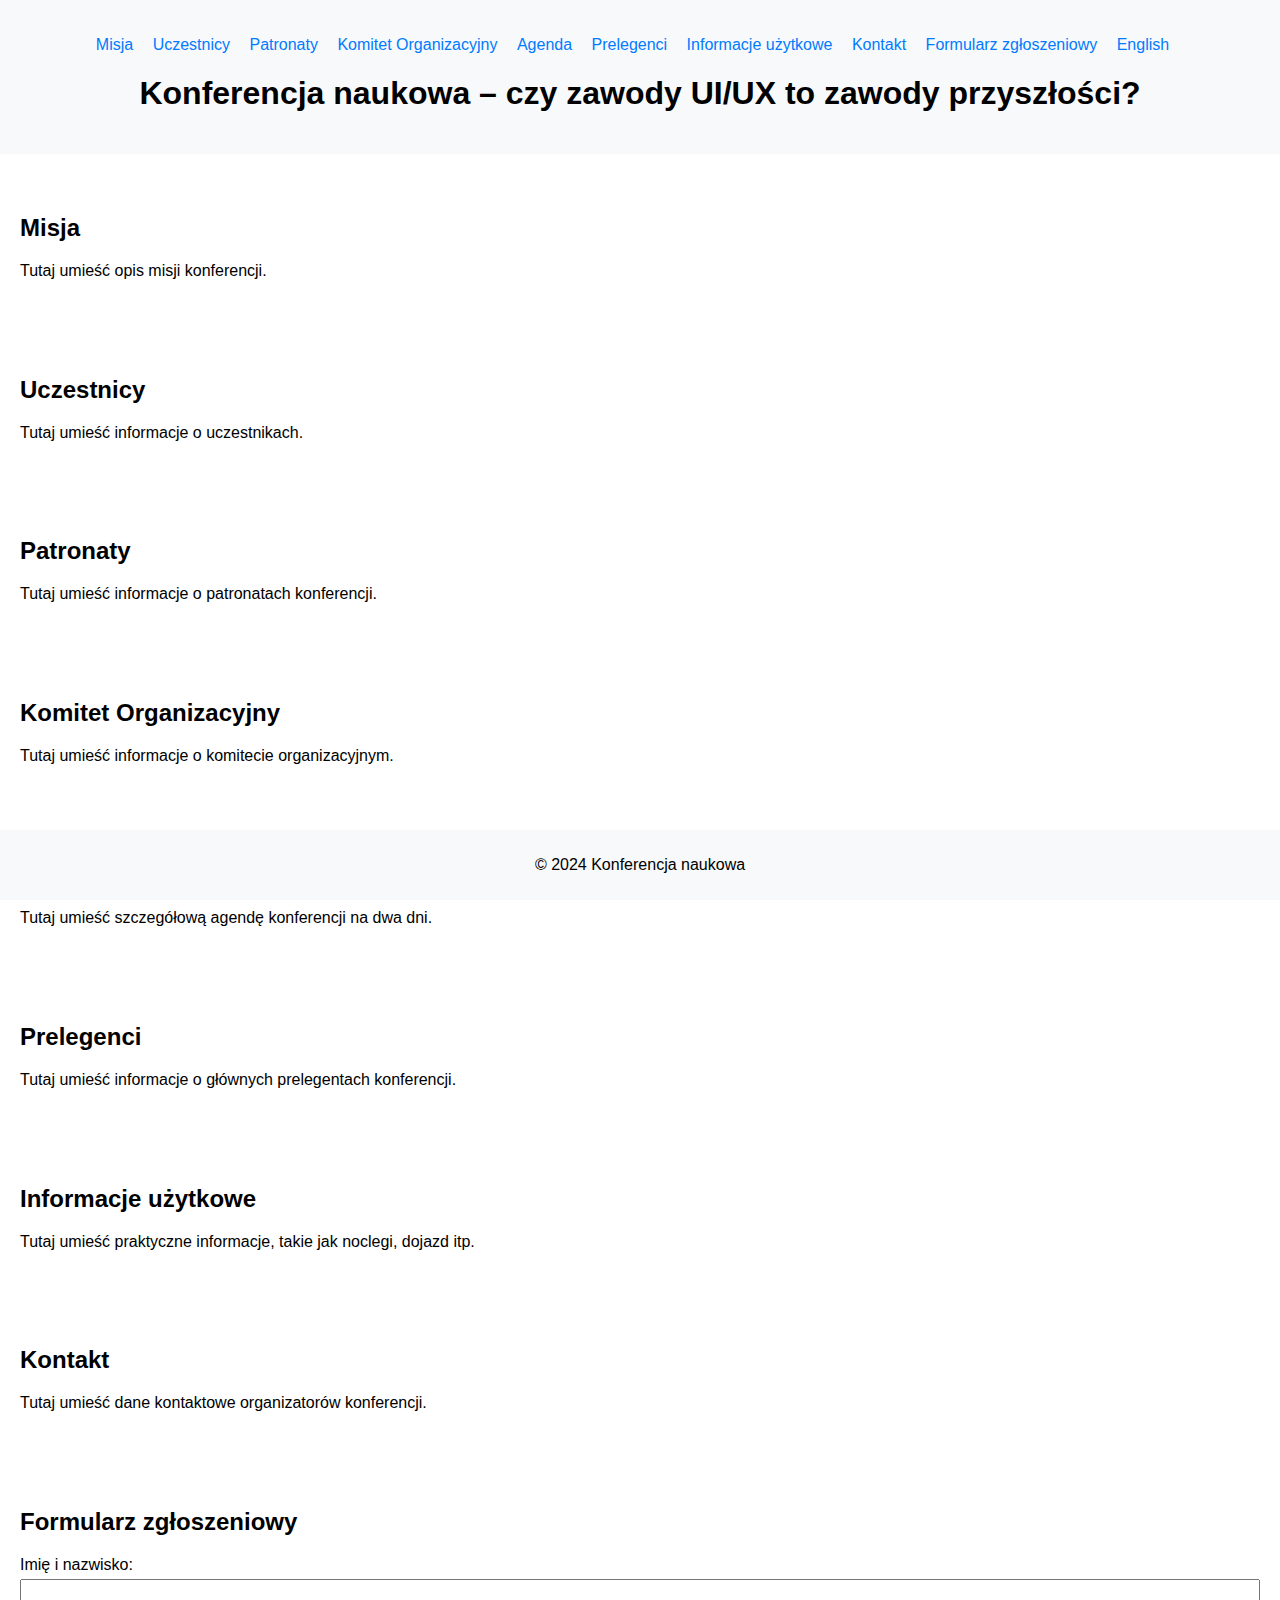
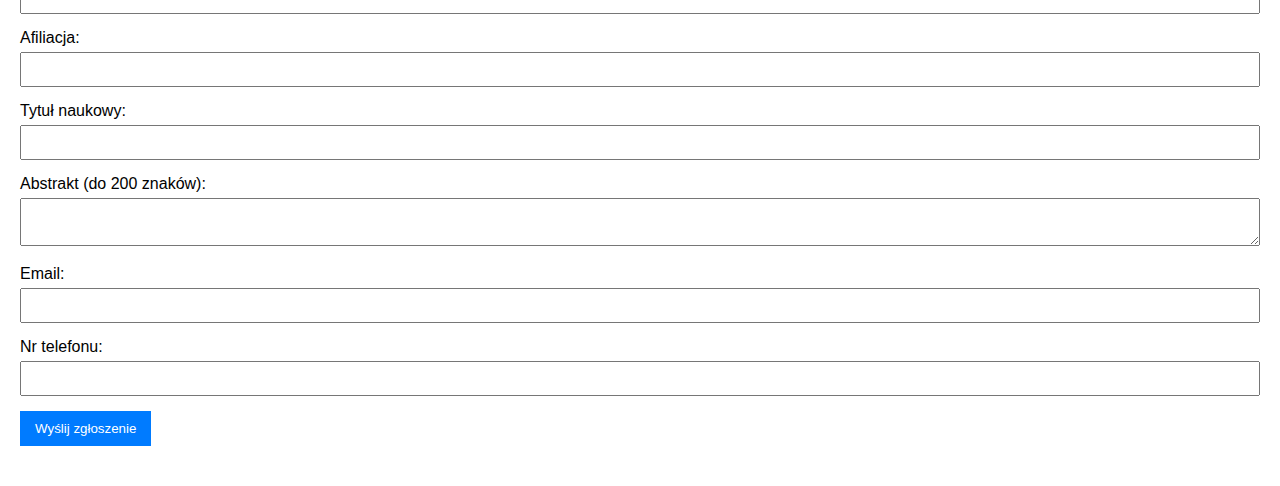
==== index.html @ 49d2432d "przełaczanie języków" ====
<!--Radosław Nawrot - Rad Naw Software Developer-->

<!DOCTYPE html>
<html lang="pl">
<head>
    <meta charset="UTF-8">
    <meta name="viewport" content="width=device-width, initial-scale=1.0">
    <title>Konferencja naukowa – czy zawody UI/UX to zawody przyszłości?</title>
    <link rel="stylesheet" href="style.css">
</head>
<body>
    <header>
        <nav>
            <ul>
                <li><a href="#mission">Misja</a></li>
                <li><a href="#participants">Uczestnicy</a></li>
                <li><a href="#patronage">Patronaty</a></li>
                <li><a href="#committee">Komitet Organizacyjny</a></li>
                <li><a href="#agenda">Agenda</a></li>
                <li><a href="#speakers">Prelegenci</a></li>
                <li><a href="#info">Informacje użytkowe</a></li>
                <li><a href="#contact">Kontakt</a></li>
                <li><a href="#registration">Formularz zgłoszeniowy</a></li>
                <li><a href="#" id="switch-to-english">English</a></li>
            </ul>
        </nav>
        <h1>Konferencja naukowa – czy zawody UI/UX to zawody przyszłości?</h1>
    </header>
    
    <section id="mission">
        <h2>Misja</h2>
        <p>Tutaj umieść opis misji konferencji.</p>
    </section>
    
    <section id="participants">
        <h2>Uczestnicy</h2>
        <p>Tutaj umieść informacje o uczestnikach.</p>
    </section>
    
    <section id="patronage">
        <h2>Patronaty</h2>
        <p>Tutaj umieść informacje o patronatach konferencji.</p>
    </section>
    
    <section id="committee">
        <h2>Komitet Organizacyjny</h2>
        <p>Tutaj umieść informacje o komitecie organizacyjnym.</p>
    </section>
    
    <section id="agenda">
        <h2>Agenda</h2>
        <p>Tutaj umieść szczegółową agendę konferencji na dwa dni.</p>
    </section>
    
    <section id="speakers">
        <h2>Prelegenci</h2>
        <p>Tutaj umieść informacje o głównych prelegentach konferencji.</p>
    </section>
    
    <section id="info">
        <h2>Informacje użytkowe</h2>
        <p>Tutaj umieść praktyczne informacje, takie jak noclegi, dojazd itp.</p>
    </section>
    
    <section id="contact">
        <h2>Kontakt</h2>
        <p>Tutaj umieść dane kontaktowe organizatorów konferencji.</p>
    </section>
    
    <section id="registration">
        <h2>Formularz zgłoszeniowy</h2>
        <form id="registration-form" action="https://radnaw.pl/zapisz_zgloszenie.php" method="POST">
            <input type="hidden" name="_captcha" value="false">
            <input type="hidden" name="_next" value="https://radnaw.pl/podziekowania.html">
            <div>
                <label for="name">Imię i nazwisko:</label>
                <input type="text" id="name" name="name" required>
            </div>
            <div>
                <label for="affiliation">Afiliacja:</label>
                <input type="text" id="affiliation" name="affiliation">
            </div>
            <div>
                <label for="academic-title">Tytuł naukowy:</label>
                <input type="text" id="academic-title" name="academic-title">
            </div>
            <div>
                <label for="abstract">Abstrakt (do 200 znaków):</label>
                <textarea id="abstract" name="abstract" maxlength="200"></textarea>
            </div>
            <div>
                <label for="email">Email:</label>
                <input type="email" id="email" name="email" required>
            </div>
            <div>
                <label for="phone">Nr telefonu:</label>
                <input type="tel" id="phone" name="phone" required>
            </div>
            <button type="submit">Wyślij zgłoszenie</button>
        </form>
    </section>
    
    <footer>
        <p>&copy; 2024 Konferencja naukowa</p>
    </footer>

    <script>
        // Skrypt do przełączania języków
        document.addEventListener('DOMContentLoaded', function() {
            const switchToEnglishLink = document.getElementById('switch-to-english');
            
            switchToEnglishLink.addEventListener('click', function(event) {
                event.preventDefault();
                // Zamień język na angielski
                document.documentElement.lang = 'en';
                window.location.href = 'index-en.html'; // Przeładuj stronę
            });
        });
    </script>
</body>
</html>
---- style.css ----
body {
    font-family: Arial, sans-serif;
    margin: 0;
    padding: 0;
}

header {
    background-color: #f8f9fa;
    padding: 20px;
    text-align: center;
}

nav ul {
    list-style-type: none;
    padding: 0;
}

nav ul li {
    display: inline;
    margin-right: 15px;
}

nav ul li a {
    text-decoration: none;
    color: #007bff;
}

section {
    padding: 20px;
    margin: 20px 0;
}

form div {
    margin-bottom: 15px;
}

label {
    display: block;
    margin-bottom: 5px;
}

input, textarea {
    width: 100%;
    padding: 8px;
    box-sizing: border-box;
}

button {
    padding: 10px 15px;
    background-color: #007bff;
    color: white;
    border: none;
    cursor: pointer;
}

button:hover {
    background-color: #0056b3;
}

footer {
    background-color: #f8f9fa;
    text-align: center;
    padding: 10px 0;
    position: fixed;
    width: 100%;
    bottom: 0;
}
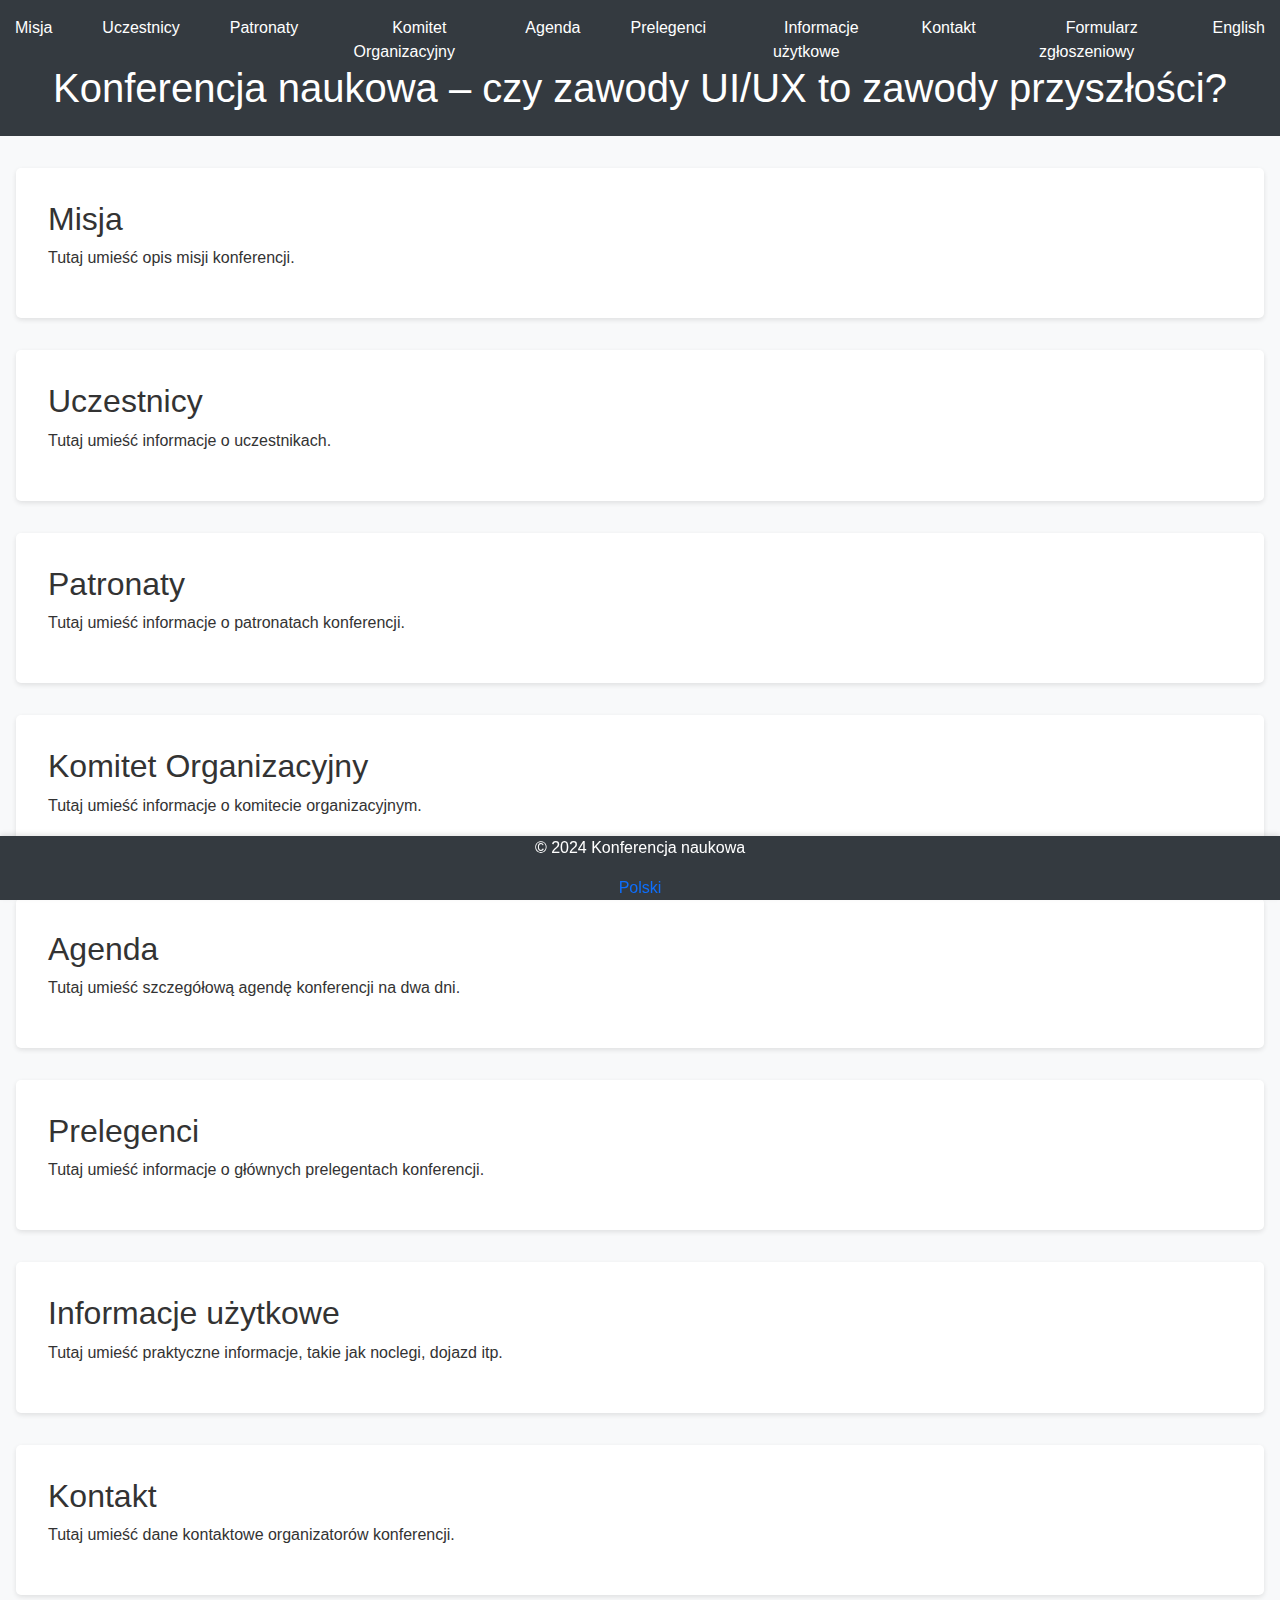
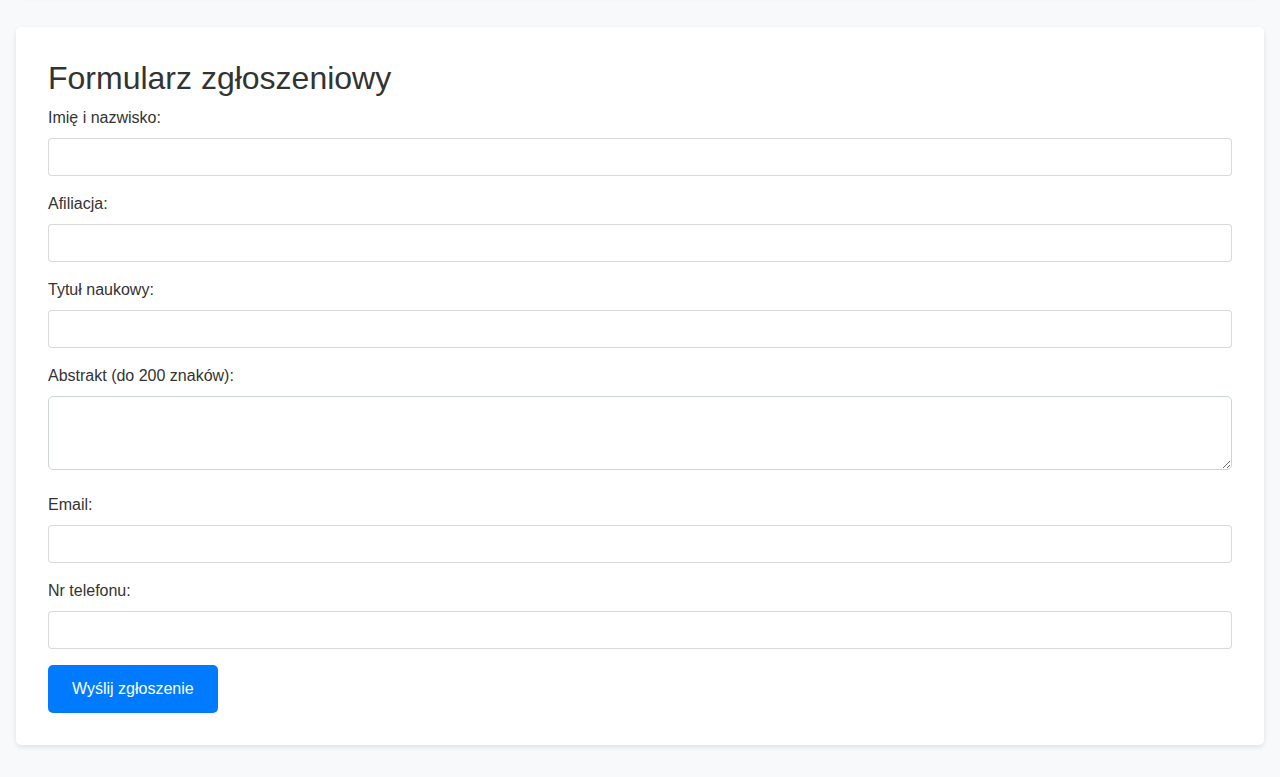
==== commit 7a90ac54: "podmiana template" ====
--- a/index.html
+++ b/index.html
@@ -6,7 +6,10 @@
     <meta charset="UTF-8">
     <meta name="viewport" content="width=device-width, initial-scale=1.0">
     <title>Konferencja naukowa – czy zawody UI/UX to zawody przyszłości?</title>
+    <link rel="stylesheet" href="helix-assets/css/bootstrap.min.css">
+    <link rel="stylesheet" href="helix-assets/css/template.css">
     <link rel="stylesheet" href="style.css">
+
 </head>
 <body>
     <header>
@@ -102,8 +105,13 @@
     
     <footer>
         <p>&copy; 2024 Konferencja naukowa</p>
+        <a href="index.html">Polski</a>
     </footer>
 
+        <!-- Ładowanie plików JavaScript -->
+    <script src="helix-assets/js/jquery.min.js"></script>
+    <script src="helix-assets/js/bootstrap.bundle.min.js"></script>
+    <script src="script.js"></script>
     <script>
         // Skrypt do przełączania języków
         document.addEventListener('DOMContentLoaded', function() {
@@ -117,5 +125,6 @@
             });
         });
     </script>
+    
 </body>
 </html>
--- a/helix-assets/css/template.css
+++ b/helix-assets/css/template.css
@@ -0,0 +1,2 @@
+@charset "UTF-8";
+:root{--header_height: $header_height}body{text-rendering:auto;-webkit-font-smoothing:antialiased;-moz-osx-font-smoothing:grayscale}body.helix-ultimate-preloader{overflow:hidden}body.helix-ultimate-preloader:before{content:" ";position:fixed;top:0;left:0;width:100%;height:100%;z-index:99998;background:rgba(255, 255, 255, 0.9)}body.helix-ultimate-preloader:after{content:"";font-family:"FontAwesome";font-size:36px;position:fixed;top:50%;left:50%;margin-top:-24px;margin-left:-24px;width:48px;height:48px;line-break:48px;text-align:center;color:#007bff;-webkit-animation:fa-spin 2s infinite linear;animation:fa-spin 2s infinite linear;z-index:99999}a{transition:color 400ms, background-color 400ms}a,a:hover,a:focus,a:active{text-decoration:none}label{font-weight:normal}legend{padding-bottom:10px}img{display:block;max-width:100%;height:auto}.row{--bs-gutter-x: 1.875rem}.container{padding-left:15px;padding-right:15px}.element-invisible{position:absolute;padding:0;margin:0;border:0;height:1px;width:1px;overflow:hidden}#sp-top-bar{padding:8px 0;font-size:0.875rem}#sp-top-bar .sp-module{display:inline-block;margin:0 0 0 1.25rem}ul.social-icons{list-style:none;padding:0;margin:0;display:inline-block}ul.social-icons>li{display:inline-block;line-height:1.5}ul.social-icons>li:not(:last-child){margin-right:20px}.flex-auto{flex:auto}#sp-menu.menu-with-social .sp-megamenu-wrapper{flex:auto;justify-content:space-between;display:flex;align-items:center}#sp-menu>.sp-column{height:100%}#sp-menu .social-wrap{position:relative;padding-left:60px}#sp-menu .social-wrap:after{content:"";margin-top:10px;margin-bottom:10px;position:absolute;width:2px;height:calc(var(--header_height) - 20px);left:30px;background-color:rgba(80, 80, 80, 0.2)}#sp-menu ul.social-icons>li:not(:last-child){margin-right:20px}#sp-menu ul.social-icons a{color:#9c9c9c}#sp-menu .social-wrap.no-border ul.social-icons{border-left:none;padding-left:0px}#sp-menu.menu-center .sp-megamenu-wrapper{justify-content:center}.menu-flex .sp-megamenu-wrapper{display:flex;justify-content:flex-end}#menu-right .sp-module:first-child{border-right:2px solid rgba(80, 80, 80, 0.2);padding-right:30px}.header-has-modules #offcanvas-toggler{margin-right:20px;margin-left:0}.sp-module-content .mod-languages ul.lang-inline{margin:0;padding:0}.sp-module-content .mod-languages ul.lang-inline li{border:none;display:inline-block;margin:0 5px 0 0}.sp-module-content .mod-languages ul.lang-inline li a{padding:0 !important}.sp-module-content .mod-languages ul.lang-inline li>a:before{display:none}.sp-module-content .mod-languages img{display:inline-block;border:none}.sp-module-content .latestnews>li>a>span{display:block;margin-top:5px;font-size:85%}div.mod-languages ul li.lang-active{background-color:#82828280 !important;padding:0px 5px 3px;border-radius:3px}.sp-contact-info{list-style:none;padding:0;margin:0px}.sp-contact-info li{display:inline-block;margin:0px 10px 0px 0px;font-size:90%;white-space:nowrap}.sp-contact-info li i{margin:0 3px}#sp-header{height:80px;width:100%;position:relative;z-index:99;box-shadow:0 0 4px 0 rgba(0, 0, 0, 0.1);animation:spFadeIn 0.5s}#sp-header #offcanvas-toggler.offcanvas,#sp-header #offcanvas-toggler.mega{display:none !important}#sp-header.full-header-left #offcanvas-toggler.offcanvas,#sp-header.full-header-center #offcanvas-toggler.offcanvas,#sp-header.header-with-modal-menu #offcanvas-toggler.offcanvas,#sp-header.lg-header #offcanvas-toggler.offcanvas,#sp-header.header-with-social #offcanvas-toggler.offcanvas{display:flex !important}#sp-header.full-header-left .menu-with-offcanvas #offcanvas-toggler,#sp-header.full-header-center .menu-with-offcanvas #offcanvas-toggler,#sp-header.header-with-modal-menu .menu-with-offcanvas #offcanvas-toggler,#sp-header.lg-header .menu-with-offcanvas #offcanvas-toggler,#sp-header.header-with-social .menu-with-offcanvas #offcanvas-toggler{display:none !important}#sp-header.full-header{padding-left:45px;padding-right:45px}#sp-header.lg-header{box-shadow:0 2px 3px rgba(0, 0, 0, 0.1)}#sp-header.lg-header .logo{height:auto}#sp-header.lg-header #offcanvas-toggler{margin-right:20px;margin-left:0px}#sp-header.lg-header #offcanvas-toggler.offcanvas-toggler-right.offcanvas{display:none !important}#sp-header.lg-header .sp-column{height:100%}#sp-header.lg-header #sp-logo #offcanvas-toggler{display:none}#sp-header.header-with-modal-menu{color:#252525}#sp-header.header-with-modal-menu a{color:rgba(37, 37, 37, 0.6)}#sp-header.header-with-modal-menu a:hover,#sp-header.header-with-modal-menu a:focus{color:#00aeef}#sp-header.header-with-modal-menu .sp-contact-info>li{margin-right:15px;opacity:0.7;transition:0.3s}#sp-header.header-with-modal-menu .sp-contact-info>li:hover,#sp-header.header-with-modal-menu .sp-contact-info>li:focus{opacity:1}#sp-header.header-with-modal-menu .sp-contact-info>li>span{margin-right:5px}#sp-header.header-with-modal-menu #offcanvas-toggler{display:none !important}#sp-header.header-with-modal-menu.center-layout .modules-wrapper{height:auto;border:none;padding:0px;max-width:730px;margin:0 auto}#sp-header.header-with-modal-menu.center-layout #modal-menu .modal-menu-inner>.container{align-items:flex-start;padding:170px 0 0}#sp-header.header-with-modal-menu.center-layout #modal-menu .search{margin-bottom:80px}#sp-header.header-with-modal-menu.center-layout #modal-menu .search form:after{font-size:16px}#sp-header.header-with-modal-menu.center-layout #modal-menu .search form:hover:after{display:none}#sp-header.header-with-modal-menu.center-layout #modal-menu .search form input{background:transparent;border-bottom:2px solid rgba(32, 31, 31, 0.1);font-size:26px;padding:7px;border-radius:0px}#sp-header.header-with-modal-menu.center-layout #modal-menu .search form input::placeholder{color:rgba(32, 31, 31, 0.4)}#sp-header.header-with-modal-menu.center-layout #modal-menu .search form input:focus,#sp-header.header-with-modal-menu.center-layout #modal-menu .search form input:active,#sp-header.header-with-modal-menu.center-layout #modal-menu .search form input:active:focus{box-shadow:none;border-bottom:2px solid rgba(32, 31, 31, 0.7)}#sp-header.header-with-modal-menu.center-layout .sp-megamenu-wrapper{justify-content:center}#sp-header.header-with-modal-menu.center-layout .sp-megamenu-wrapper ul.sp-megamenu-parent{flex-direction:row}#sp-header.header-with-modal-menu.center-layout .sp-megamenu-wrapper .sp-megamenu-parent>li>a,#sp-header.header-with-modal-menu.center-layout .sp-megamenu-wrapper .sp-megamenu-parent>li>span{padding:0}#sp-header.header-with-modal-menu.center-layout .sp-megamenu-wrapper .sp-megamenu-parent>li>a:after,#sp-header.header-with-modal-menu.center-layout .sp-megamenu-wrapper .sp-megamenu-parent>li>span:after{top:100%;width:2px;height:20px;left:50%;transform:translateX(-50%);margin:10px 0 0 0}#sp-header.header-with-modal-menu.center-layout .sp-megamenu-wrapper .sp-megamenu-parent>li.sp-has-child:hover>a:after,#sp-header.header-with-modal-menu.center-layout .sp-megamenu-wrapper .sp-megamenu-parent>li.sp-has-child:hover>span:after{height:30px}#sp-header.header-with-modal-menu.center-layout .sp-megamenu-wrapper .sp-megamenu-parent>li.sp-has-child>.sp-dropdown{animation:spFadeIn 0.5s}#sp-header.header-with-modal-menu.center-layout .sp-megamenu-wrapper .sp-megamenu-parent>li:not(:last-child)>a,#sp-header.header-with-modal-menu.center-layout .sp-megamenu-wrapper .sp-megamenu-parent>li:not(:last-child)>span{margin-right:70px}#sp-header.header-with-modal-menu.center-layout .sp-megamenu-wrapper .sp-megamenu-parent>li>.sp-dropdown.sp-dropdown-main{top:100%;padding-top:50px;padding-left:0;left:auto !important;right:0px;transition:0.35s}#sp-header.header-with-modal-menu.center-layout .sp-megamenu-wrapper .sp-megamenu-parent>li>.sp-dropdown.sp-dropdown-main li.sp-menu-item>a,#sp-header.header-with-modal-menu.center-layout .sp-megamenu-wrapper .sp-megamenu-parent>li>.sp-dropdown.sp-dropdown-main li.sp-menu-item>span{padding:6px 0}#sp-header.header-with-modal-menu.classic-layout .modal-menu-inner>div{flex-direction:column;align-items:flex-start;padding:40px 0}#sp-header.header-with-modal-menu.classic-layout .modal-menu-inner>div .sp-megamenu-wrapper{height:100%;align-items:center}#sp-header.header-with-modal-menu.classic-layout .modal-menu-inner>div .social-icons{margin-top:auto;margin-bottom:0px;width:100%;border-top:2px solid rgba(32, 31, 31, 0.1);padding-top:20px;font-size:12px}#sp-header .logo{height:80px;display:inline-flex;margin:0;align-items:center}#sp-header .logo a{font-size:24px;line-height:1;margin:0;padding:0}#sp-header .logo p{margin:5px 0 0}#sp-header.header-sticky{position:fixed;z-index:9999;top:0;left:0;width:100%;animation:spFadeInDown 0.5s}#sp-header .sp-module{margin-left:20px}#sp-header nav.sp-megamenu-wrapper #offcanvas-toggler{display:none}#sp-header-topbar{position:relative;z-index:111}#sp-header-topbar .sp-profile-wrapper .sp-sign-in .user-text{display:none !important}#sp-header-topbar #sp-logo #offcanvas-toggler{display:none !important}#sp-header-topbar .container-inner{border-bottom:1px solid #e5e5e5}#sp-header-topbar .container-inner>.row{min-height:80px}#sp-header-topbar a{color:#909196}#sp-header-topbar a:hover{color:#00aeef}#sp-header-topbar .sp-contact-info{color:#909196}.header-modules{margin-left:20px}.header-modules .sp-module{margin-left:20px}.header-modules .search{position:relative}.header-modules .search form:after{content:"";font-family:"Font Awesome 6 Free";font-weight:900;position:absolute;top:0;font-size:12px;line-height:32px;right:10px}.header-modules .search form input{background:#efeff0;border:none;height:32px;font-size:15px;border-radius:3px;padding:5px 10px}.burger-icon{width:25px;cursor:pointer}.burger-icon>span{display:block;height:2px;background-color:#000000;margin:5px 0;transition:background-color 0.3s ease-in, opacity 0.3s ease-in, transform 0.3s ease-in}.offcanvas-active .burger-icon>span,#modal-menu-toggler.active .burger-icon>span{background-color:#000000}.offcanvas-active .burger-icon>span:nth-child(1),#modal-menu-toggler.active .burger-icon>span:nth-child(1){transform:translate(0, 8px) rotate(-45deg)}.offcanvas-active .burger-icon>span:nth-child(2),#modal-menu-toggler.active .burger-icon>span:nth-child(2){opacity:0}.offcanvas-active .burger-icon>span:nth-child(3),#modal-menu-toggler.active .burger-icon>span:nth-child(3){transform:translate(0, -5px) rotate(45deg)}.offcanvas-active .close-offcanvas .burger-icon>span{transition-delay:0.2s}body.modal-menu-active{overflow-y:hidden}#modal-menu{background:#f9f9f9;position:fixed !important;top:80px;left:0;right:0;transition:0.5s;bottom:120%;overflow:hidden;display:flex;z-index:10}#modal-menu.has-bg{background-image:url(../images/menu-bg.jpg);background-repeat:no-repeat;background-size:cover;background-position:center center}#modal-menu.active{bottom:0}#modal-menu .sp-megamenu-parent>li>a,#modal-menu .sp-megamenu-parent>li>span{display:block}#modal-menu .sp-megamenu-parent>li>a:after,#modal-menu .sp-megamenu-parent>li>span:after{transition:0.3s}#modal-menu .sp-megamenu-parent>li:hover>a,#modal-menu .sp-megamenu-parent>li:hover>span,#modal-menu .sp-megamenu-parent>li.active>a,#modal-menu .sp-megamenu-parent>li.active>span{color:#00aeef}#modal-menu .sp-megamenu-parent>li:hover>a:after,#modal-menu .sp-megamenu-parent>li:hover>span:after,#modal-menu .sp-megamenu-parent>li.active>a:after,#modal-menu .sp-megamenu-parent>li.active>span:after{opacity:1}#modal-menu .sp-megamenu-parent>li>a .nav-counter,#modal-menu .sp-megamenu-parent>li>span .nav-counter{font-size:16px}#modal-menu .sp-megamenu-parent>li:hover>a:before,#modal-menu .sp-megamenu-parent>li.active>a:before{width:0;opacity:0}#modal-menu .modal-menu-inner{position:relative !important;width:100%}#modal-menu .modal-menu-inner #menu-dismiss{position:absolute;top:60px;left:60px;cursor:pointer}#modal-menu .modal-menu-inner #menu-dismiss svg{font-size:55px}#modal-menu .modal-menu-inner>.container{display:flex;padding:70px 0;align-items:center;height:100%}#modal-menu .modal-menu-inner>.container>.row{width:100%}#modal-menu ul.sp-megamenu-parent{display:flex !important;flex-direction:column}#modal-menu ul.sp-megamenu-parent>li{position:relative}#modal-menu ul.sp-megamenu-parent>li:not(:last-child){margin-bottom:30px}#modal-menu ul.sp-megamenu-parent>li>a,#modal-menu ul.sp-megamenu-parent>li>span{font-size:26px;font-weight:600;line-height:1.4;text-transform:initial}#modal-menu ul.sp-megamenu-parent li.sp-has-child>a,#modal-menu ul.sp-megamenu-parent li.sp-has-child>span{position:relative}#modal-menu ul.sp-megamenu-parent li.sp-has-child>a:after,#modal-menu ul.sp-megamenu-parent li.sp-has-child>span:after{content:"";font-family:"Font Awesome 6 Free";float:right;position:absolute;top:2px}#modal-menu ul.sp-megamenu-parent li.sp-has-child:hover>a:after,#modal-menu ul.sp-megamenu-parent li.sp-has-child:hover>span:after{transform:translateX(5px)}#modal-menu ul.sp-megamenu-parent li.sp-has-child:hover>.sp-dropdown{animation:spFadeInDown 0.5s}#modal-menu ul.sp-megamenu-parent .sp-dropdown{left:100% !important;transition:0.3s;padding-left:20px}#modal-menu ul.sp-megamenu-parent .sp-dropdown.sp-dropdown-main{top:0px}#modal-menu ul.sp-megamenu-parent .sp-dropdown.sp-dropdown-mega{top:auto;bottom:0px}#modal-menu ul.sp-megamenu-parent .sp-dropdown .sp-dropdown-inner{box-shadow:none;border-radius:0px;position:relative;overflow:visible !important;max-height:initial;background-color:#fff;padding:20px}#modal-menu ul.sp-megamenu-parent .sp-dropdown .sp-dropdown-inner ul>li>a{font-weight:500 !important;font-size:15px !important}#modal-menu .modules-wrapper{display:flex;flex-direction:column;height:100%;justify-content:center;max-width:330px;border-left:2px solid rgba(32, 31, 31, 0.1);padding:30px;color:#252525}#modal-menu .modules-wrapper a{color:#252525}#modal-menu .modules-wrapper a:hover,#modal-menu .modules-wrapper a:focus{color:#00aeef}#modal-menu .modules-wrapper .sp-module{margin-left:0;margin-bottom:15px}#modal-menu .modules-wrapper .search form{margin-bottom:30px}#modal-menu .modules-wrapper .search form input{height:40px}#modal-menu .modules-wrapper .sp-contact-info{margin-bottom:10px;display:flex;flex-direction:column}#modal-menu .modules-wrapper .sp-contact-info>li{margin-bottom:35px}#modal-menu .modules-wrapper .sp-contact-info>li>span{font-size:12px;margin-bottom:10px}#modal-menu .modules-wrapper .sp-contact-info>li>a{opacity:0.7}#modal-menu .modules-wrapper .sp-contact-info>li>a:hover,#modal-menu .modules-wrapper .sp-contact-info>li>a:focus{opacity:1}#modal-menu .modules-wrapper .social-icons{font-size:14px}#modal-menu .modules-wrapper .social-icons a{opacity:0.7}#modal-menu .modules-wrapper .social-icons a:hover,#modal-menu .modules-wrapper .social-icons a:focus{opacity:1}#sp-logo.has-border{position:relative;padding-right:45px}#sp-logo.has-border:after{content:"";margin-top:10px;margin-bottom:10px;position:absolute;width:2px;height:calc(var(--header_height) - 20px);right:15px;background-color:rgba(80, 80, 80, 0.2)}#sp-logo.has-border .sp-column{display:inline-flex;align-items:center}.sp-profile-wrapper{position:relative;font-size:14px}.sp-profile-wrapper .arrow-icon{font-size:11px}.sp-profile-wrapper .sp-profile-dropdown{background:#fff;border:1px solid #e4e4e4;border-radius:3px;padding:10px 5px !important;list-style:none !important;font-size:14px;position:absolute;min-width:100px;right:0;top:100%;display:none !important}.sp-profile-wrapper .sp-profile-dropdown li a{display:block;width:100%;padding:0 15px}.sp-profile-wrapper .sp-profile-dropdown>li:not(:last-child){border-bottom:1px solid #e4e4e4;padding-bottom:5px;margin-bottom:5px;line-height:1.3}.sp-profile-wrapper:hover .sp-profile-dropdown{display:block !important;animation:spFadeInDown 0.5s}#sp-title{min-height:0}.sp-page-title{padding:30px 0;background-repeat:no-repeat;background-position:50% 50%;background-size:cover;background-attachment:fixed}.sp-page-title .sp-page-title-heading,.sp-page-title .sp-page-title-sub-heading{margin:0;padding:0;color:#fff}.sp-page-title .sp-page-title-heading{font-size:24px;line-height:1}.sp-page-title .sp-page-title-sub-heading{font-size:14px;font-weight:normal;line-height:1;margin-top:10px}.sp-page-title .breadcrumb{background:none;padding:0;margin:10px 0 0 0}.sp-page-title .breadcrumb>.active{color:rgba(255, 255, 255, 0.8)}.sp-page-title .breadcrumb>span,.sp-page-title .breadcrumb>li,.sp-page-title .breadcrumb>li+li:before,.sp-page-title .breadcrumb>li>a{color:#fff}.breadcrumb{padding:0.75rem 1rem;background-color:#e9ecef;border-radius:0.25rem}.body-innerwrapper{overflow-x:hidden}.layout-boxed .body-innerwrapper{max-width:1240px;margin:0 auto;box-shadow:0 0 5px rgba(0, 0, 0, 0.2)}#sp-main-body{padding:100px 0}body.view-article.remove-container .body-innerwrapper>#sp-main-body>.container,body.view-article.remove-container .body-innerwrapper>.sp-main-body>.container{max-width:100%;padding:0}.com-sppagebuilder #sp-main-body{padding:0}#sp-left .sp-module,#sp-right .sp-module{margin-top:50px;border:1px solid #f3f3f3;padding:30px;border-radius:3px}#sp-left .sp-module:first-child,#sp-right .sp-module:first-child{margin-top:0}#sp-left .sp-module .sp-module-title,#sp-right .sp-module .sp-module-title{margin:0 0 30px;padding-bottom:20px;font-size:22px;font-weight:700;border-bottom:1px solid #f3f3f3}#sp-left .sp-module ul,#sp-right .sp-module ul{list-style:none;padding:0;margin:0}#sp-left .sp-module ul>li,#sp-right .sp-module ul>li{display:block;border-bottom:1px solid #f3f3f3}#sp-left .sp-module ul>li>a,#sp-right .sp-module ul>li>a{display:block;padding:5px 0;line-height:36px;padding:2px 0}#sp-left .sp-module ul>li:last-child,#sp-right .sp-module ul>li:last-child{border-bottom:none}#sp-left .sp-module .categories-module ul,#sp-right .sp-module .categories-module ul{margin:0 10px}#sp-left .sp-module .latestnews>div,#sp-right .sp-module .latestnews>div{padding-bottom:5px;margin-bottom:5px;border-bottom:1px solid #e8e8e8}#sp-left .sp-module .latestnews>div:last-child,#sp-right .sp-module .latestnews>div:last-child{padding-bottom:0;margin-bottom:0;border-bottom:0}#sp-left .sp-module .latestnews>div>a,#sp-right .sp-module .latestnews>div>a{display:block;font-weight:400}#sp-left .sp-module .tagscloud,#sp-right .sp-module .tagscloud{margin:-2px 0}#sp-left .sp-module .tagscloud .tag-name,#sp-right .sp-module .tagscloud .tag-name{display:inline-block;padding:5px 10px;background:#808080;color:#fff;border-radius:4px;margin:2px 0}#sp-left .sp-module .tagscloud .tag-name span,#sp-right .sp-module .tagscloud .tag-name span{display:inline-block;min-width:10px;padding:3px 7px;font-size:12px;font-weight:700;line-height:1;text-align:center;white-space:nowrap;vertical-align:baseline;background-color:rgba(0, 0, 0, 0.2);border-radius:10px}.login img{display:inline-block;margin:20px 0}.login .checkbox input[type="checkbox"]{margin-top:6px}.login .password-group button.input-password-toggle{background-color:#eaecef;border-color:#ced4da;color:#212529}.form-links ul{list-style:none;padding:0;margin:0}.hide-label{border:0;clip:rect(1px 1px 1px 1px);clip:rect(1px, 1px, 1px, 1px);height:1px;margin:-1px;overflow:hidden;padding:0;position:absolute;width:1px}.search .btn-toolbar{margin-bottom:20px}.search .btn-toolbar span.icon-search{margin:0}.search .btn-toolbar button{color:#fff}.search .phrases .phrases-box .controls label{display:inline-block;margin:0 20px 20px}.search .phrases .ordering-box{margin-bottom:15px}.search .only label{display:inline-block;margin:0 20px 20px}.search .search-results dt.result-title{margin-top:40px}.search .search-results dt,.search .search-results dd{margin:5px 0}.filter-search .chzn-container-single .chzn-single{height:34px;line-height:34px}.form-search .finder label{display:block}.form-search .finder .input-medium{width:60%;border-radius:4px}.finder .word input{display:inline-block}.finder .search-results.list-striped li{padding:20px 0}.article-list .article{position:relative;margin-bottom:30px;padding:20px;border:1px solid #f5f5f5;border-radius:3px}.article-list .article .article-intro-image,.article-list .article .article-featured-video,.article-list .article .article-featured-audio,.article-list .article .article-feature-gallery{margin:-20px -20px 20px -20px;border-radius:3px 3px 0 0;border-bottom:1px solid #f5f5f5;overflow:hidden}.article-list .article .article-intro-image img,.article-list .article .article-featured-video img,.article-list .article .article-featured-audio img,.article-list .article .article-feature-gallery img{border-radius:3px 3px 0 0}.article-list .article .featured-article-badge{position:absolute;top:5px;left:5px;cursor:default}.article-list .article .article-full-image{margin:-20px -20px 20px -20px;border-radius:3px 3px 0 0;border-bottom:1px solid #f5f5f5;overflow:hidden}.article-list .article .article-header h1,.article-list .article .article-header h2{font-size:1.375rem;margin:0 0 1.25rem 0}.article-list .article .article-header h1 a,.article-list .article .article-header h2 a{color:#252525}.article-list .article .article-header h1 a:hover,.article-list .article .article-header h1 a:active,.article-list .article .article-header h1 a:focus,.article-list .article .article-header h2 a:hover,.article-list .article .article-header h2 a:active,.article-list .article .article-header h2 a:focus{color:#044CD0}.article-list .article .readmore{font-size:0.875rem}.article-list .article .readmore a{color:#252525;font-weight:500}.article-list .article .readmore a:hover,.article-list .article .readmore a:active,.article-list .article .readmore a:focus{color:#044CD0}.article-list .article figcaption.caption{text-align:center;font-size:14px;color:#252525;margin:5px 0px;opacity:0.7}.article-list.grid{--gap: 1em;margin:0 auto;display:flow;columns:var(--columns);gap:var(--gap);margin-bottom:20px}.article-list.grid .article .article-intro-image{overflow:hidden;position:relative;height:40vh}.article-list.grid .article a img{position:absolute;top:50%;left:50%;transform:translate(-50%, -50%);max-width:none;max-height:none;width:auto;height:100%}.article-list.grid .article:nth-child(1n) .article-intro-image{height:60vh}.article-list.grid .article:nth-child(2n) .article-intro-image{height:30vh}.article-list.grid .article:nth-child(3n) .article-intro-image{height:50vh}.article-list.grid .article:nth-child(4n) .article-intro-image{height:45vh}.article-list.grid .article:nth-child(5n) .article-intro-image{height:55vh}.article-list.grid>*{break-inside:avoid;margin-bottom:var(--gap)}@supports (grid-template-rows: masonry){.article-list.grid{display:grid;grid-template-columns:repeat(var(--columns), 1fr);grid-template-rows:masonry;grid-auto-flow:dense}.article-list.grid>*{margin-bottom:0em}}.related-article-large .article-image{width:350px;min-width:350px}.related-article-large .article-information{border-left:1px solid #f1f1f1;padding-left:20px;margin-left:20px}.related-article-large .article-information>span{font-size:0.813rem}.related-article-large .article-information>span+span::before{display:inline-block;padding-right:0.5rem;padding-left:0.5rem;content:"/"}.related-article-large .article-information>span a{color:#252525}.related-article-large .article-information>span a:hover{color:#044CD0}.related-article-large .article-information .intro-text{margin-top:20px}.article-info{display:-webkit-box;display:-ms-flexbox;display:flex;-ms-flex-wrap:wrap;flex-wrap:wrap;margin-bottom:1rem}.article-info>span{font-size:0.813rem}.article-info>span+span::before{display:inline-block;padding-right:0.5rem;padding-left:0.5rem;content:"/"}.article-info>span a{color:#252525}.article-info>span a:hover{color:#044CD0}.article-details{position:relative}.article-details .article-header{position:relative}.article-details .article-header h1,.article-details .article-header h2{font-size:2.25rem}.article-details .featured-article-badge{position:absolute;top:5px;left:5px;cursor:default}.article-details .article-info{margin-bottom:1rem}.article-details .article-full-image{margin-bottom:2rem}.article-details .article-full-image img{display:inline-block;border-radius:4px}.article-details .article-featured-video,.article-details .article-featured-audio,.article-details .article-feature-gallery{margin-bottom:2rem}.article-details .article-ratings-social-share{padding:1rem 0;border-top:1px solid #f5f5f5;border-bottom:1px solid #f5f5f5;margin-bottom:1rem}.article-details .article-author-information{padding-top:2rem;margin-top:2rem;border-top:1px solid #f5f5f5}.article-details .article-can-edit{position:relative;margin-bottom:10px}.article-details .article-can-edit a{display:inline-block;background:#2a61c9;color:#fff;padding:5px 12px;border-radius:3px;font-size:14px}.article-details figcaption.caption{font-size:14px;color:#252525;margin:5px 0px;opacity:0.7}.related-article-list-container{margin-top:15px}.related-article-list-container .related-article-title{font-size:22px;padding-bottom:15px;border-bottom:1px solid #f3f3f3}.related-article-list-container ul.related-article-list{list-style:none;padding:0}.related-article-list-container ul.related-article-list li{margin-bottom:10px}.related-article-list-container ul.related-article-list li .article-header h2{font-size:1.2rem}.related-article-list-container ul.related-article-list li .article-header h2 a{color:#252525}.related-article-list-container ul.related-article-list li .article-header h2 a:hover{color:#044cd0}.related-article-list-container ul.related-article-list li .published{font-size:14px}.tags{list-style:none;padding:0;margin:-0.3125rem;display:flex;flex-wrap:wrap}.tags>li{display:inline-block;margin:0.3125rem}.tags>li a{display:block;font-size:0.875rem;padding:0.5rem 1rem;border-radius:6.25rem}.tags>li a:hover{color:#fff}.pager{list-style:none;padding:2rem 0 0 0;margin:2rem 0 0 0;border-top:1px solid #f5f5f5}.pager::after{display:block;clear:both;content:""}.pager>li{display:inline-block}.pager>li.previous{float:left}.pager>li.next{float:right}.pager>li a{display:inline-block;font-size:0.785rem;padding:1rem 2.5rem;border-radius:100px}#article-comments{padding-top:2rem;margin-top:2rem;border-top:1px solid #f5f5f5}.article-ratings{display:flex;align-items:center}.article-ratings .rating-symbol{unicode-bidi:bidi-override;direction:rtl;font-size:1rem;display:inline-block;margin-left:5px}.article-ratings .rating-symbol span.rating-star{font-family:"Font Awesome 6 Free";font-weight:normal;font-style:normal;display:inline-block}.article-ratings .rating-symbol span.rating-star.active:before{content:"";font-weight:900;color:#f6bc00}.article-ratings .rating-symbol span.rating-star:before{content:"";padding-right:5px}.article-ratings .rating-symbol span.rating-star:hover:before,.article-ratings .rating-symbol span.rating-star:hover~span.rating-star:before{content:"";color:#e7b000;font-weight:900;cursor:pointer}.article-ratings .ratings-count{font-size:0.785rem;color:#4c4b4b}.article-ratings .fa-spinner{margin-right:5px}.pagination-wrapper{align-items:center}.pagination-wrapper .pagination{margin-bottom:0}.pagenavigation{padding:2rem 0}.pagenavigation .pagination{display:block}.pagenavigation .pagination a{padding:5px 15px}.pagenavigation .pagination .next{float:right}.pagenavigation .pagination .previous{float:left}.pagenavigation .pagination:before,.pagenavigation .pagination:after{clear:both;display:table;content:"";line-height:0;box-sizing:border-box}.article-social-share{float:right}.article-social-share .social-share-icon ul{padding:0;list-style:none;margin:0}.article-social-share .social-share-icon ul li{display:inline-block}.article-social-share .social-share-icon ul li:not(:last-child){margin-right:10px}.article-social-share .social-share-icon ul li a{border:1px solid #ededed;font-size:1rem;border-radius:50%;height:34px;line-height:34px;text-align:center;width:34px;display:inline-block}.article-social-share .social-share-icon ul li a:hover,.article-social-share .social-share-icon ul li a:focus{color:#fff}.newsfeed-category .category{list-style:none;padding:0;margin:0}.newsfeed-category .category li{padding:5px 0}.newsfeed-category #filter-search{margin:10px 0}.category-module,.categories-module,.archive-module,.latestnews,.newsflash-horiz,.mostread,.form-links,.list-striped{list-style:none;padding:0;margin:0}.category-module li,.categories-module li,.archive-module li,.latestnews li,.newsflash-horiz li,.mostread li,.form-links li,.list-striped li{padding:2px 0}.category-module li h4,.categories-module li h4,.archive-module li h4,.latestnews li h4,.newsflash-horiz li h4,.mostread li h4,.form-links li h4,.list-striped li h4{margin:5px 0}.article-footer-top{display:table;clear:both;width:100%}.article-footer-top .post_rating{float:left}.contentpane:not(.com-sppagebuilder){padding:20px}#sp-bottom{padding:60px 0 30px;font-size:14px;line-height:1.6}#sp-bottom .sp-module{margin-bottom:30px}#sp-bottom .sp-module .sp-module-title{font-weight:700;font-size:18px;margin:0 0 30px;color:#fff}#sp-bottom .sp-module ul{list-style:none;padding:0;margin:0}#sp-bottom .sp-module ul>li{display:block;margin-bottom:15px}#sp-bottom .sp-module ul>li:last-child{margin-bottom:0}#sp-bottom .sp-module ul>li>a{display:block}#sp-footer{font-size:14px;padding:0}#sp-footer .container-inner{padding:30px 0;border-top:1px solid rgba(255, 255, 255, 0.1)}#sp-footer ul.menu{display:inline-block;list-style:none;padding:0;margin:0 -10px}#sp-footer ul.menu li{display:inline-block;margin:0 10px}#sp-footer ul.menu li a{display:block}#sp-footer ul.menu li a:hover{background:none}#sp-footer #sp-footer2{text-align:right}html.coming-soon{width:100%;height:100%;min-height:100%}html.coming-soon body{width:100%;height:100%;min-height:100%;display:-ms-flexbox;display:-webkit-box;display:flex;-ms-flex-align:center;-ms-flex-pack:center;-webkit-box-align:center;align-items:center;-webkit-box-pack:center;justify-content:center;padding-top:40px;padding-bottom:40px;text-align:center;background-repeat:no-repeat;background-position:50% 40%}html.coming-soon .coming-soon-logo{display:inline-block;margin-bottom:2rem}html.coming-soon #coming-soon-countdown{margin-top:4rem}html.coming-soon #coming-soon-countdown .coming-soon-days,html.coming-soon #coming-soon-countdown .coming-soon-hours,html.coming-soon #coming-soon-countdown .coming-soon-minutes,html.coming-soon #coming-soon-countdown .coming-soon-seconds{margin:0;float:left;width:25%}html.coming-soon #coming-soon-countdown .coming-soon-days .coming-soon-number,html.coming-soon #coming-soon-countdown .coming-soon-hours .coming-soon-number,html.coming-soon #coming-soon-countdown .coming-soon-minutes .coming-soon-number,html.coming-soon #coming-soon-countdown .coming-soon-seconds .coming-soon-number{width:100%;font-size:4.5rem;letter-spacing:-1px;line-height:1}html.coming-soon #coming-soon-countdown .coming-soon-days .coming-soon-string,html.coming-soon #coming-soon-countdown .coming-soon-hours .coming-soon-string,html.coming-soon #coming-soon-countdown .coming-soon-minutes .coming-soon-string,html.coming-soon #coming-soon-countdown .coming-soon-seconds .coming-soon-string{font-size:1.5rem;letter-spacing:-1px;display:block;text-transform:uppercase}html.coming-soon .coming-soon-position{margin-top:2rem}html.coming-soon .social-icons{margin-top:4rem}html.coming-soon .coming-soon-login form{display:inline-block}html.error-page{width:100%;height:100%}html.error-page body{width:100%;height:100%;display:-ms-flexbox;display:-webkit-box;display:flex;-ms-flex-align:center;-ms-flex-pack:center;-webkit-box-align:center;align-items:center;-webkit-box-pack:center;justify-content:center;padding-top:40px;padding-bottom:40px;text-align:center;background-repeat:no-repeat;background-position:50% 40%}html.error-page .error-logo{display:inline-block;margin-bottom:2rem}html.error-page .error-code{margin:0 0 1rem;font-size:6rem;line-break:auto}html.error-page .error-message{font-size:1.5rem;margin-bottom:3rem}.sp-social-share ul{display:block;padding:0;margin:20px -5px 0}.sp-social-share ul li{display:inline-block;font-size:24px;margin:0 5px}.profile>div:not(:last-child){margin-bottom:30px}.dl-horizontal dt{margin:8px 0;text-align:left}.page-header{padding-bottom:15px}table.category{width:100%}table.category thead>tr,table.category tbody>tr{border:1px solid #f2f2f2}table.category thead>tr th,table.category thead>tr td,table.category tbody>tr th,table.category tbody>tr td{padding:10px}.contact-form .form-actions{background:none;border:none}@media print{.visible-print{display:inherit !important}.hidden-print{display:none !important}}.sp-preloader{height:100%;left:0;position:fixed;top:0;width:100%;z-index:99999}.sp-preloader>div{border-radius:50%;height:50px;width:50px;top:50%;left:50%;margin-top:-25px;margin-left:-25px;position:absolute;animation:spSpin 0.75s linear infinite}.sp-preloader>div:after{content:"";position:absolute;width:49px;height:49px;top:1px;right:0;left:0;margin:auto;border-radius:50%}.sp-scroll-up{display:none;position:fixed;bottom:60px;right:30px;width:36px;height:36px;line-height:36px;text-align:center;font-size:16px;color:#fff;background:rgba(100, 100, 100, 0.4);border-radius:100%;z-index:1000;transition:all 0.3s ease}.sp-scroll-up:hover,.sp-scroll-up:active,.sp-scroll-up:focus{color:#fff;background:#000}.control-group{margin-bottom:1rem}select.form-control:not([multiple]),select.inputbox:not([multiple]),select:not([multiple]){height:calc(2.25rem + 2px)}.form-control-feedback{display:block;margin-top:0.25rem;font-size:0.875em}input[type="text"],input[type="email"],input[type="url"],input[type="date"],input[type="password"],input[type="search"],input[type="tel"],input[type="number"],textarea{outline:none;box-shadow:none !important}input[type="text"]:not(.form-control),input[type="email"]:not(.form-control),input[type="url"]:not(.form-control),input[type="date"]:not(.form-control),input[type="password"]:not(.form-control),input[type="search"]:not(.form-control),input[type="tel"]:not(.form-control),input[type="number"]:not(.form-control),select:not(.form-select):not(.form-control){display:block;width:100%;padding:0.5rem 0.5rem !important;font-size:1rem;line-height:1.25;color:#495057;background-color:#fff;background-image:none;background-clip:padding-box;border:1px solid rgba(0, 0, 0, 0.15);border-radius:0.25rem;transition:border-color ease-in-out 0.15s, box-shadow ease-in-out 0.15s}input[type="text"]:not(.form-control):focus,input[type="email"]:not(.form-control):focus,input[type="url"]:not(.form-control):focus,input[type="date"]:not(.form-control):focus,input[type="password"]:not(.form-control):focus,input[type="search"]:not(.form-control):focus,input[type="tel"]:not(.form-control):focus,input[type="number"]:not(.form-control):focus,select:not(.form-select):not(.form-control):focus{color:#495057;background-color:#fff;border-color:#80bdff;outline:0}.password-group meter{width:100%}.chzn-select,.chzn-select-deselect{width:100%}.chzn-container.chzn-container-single .chzn-single{display:block;width:100%;padding:0.5rem 0.75rem;line-height:1.25;height:calc(2.25rem + 2px);color:#495057;background-color:#fff;background-image:none;background-clip:padding-box;border:1px solid rgba(0, 0, 0, 0.15);border-radius:0.25rem;transition:border-color ease-in-out 0.15s, box-shadow ease-in-out 0.15s;box-shadow:none}.chzn-container.chzn-container-single .chzn-single div{width:30px;background:none}.chzn-container.chzn-container-single .chzn-single div>b{background:none;position:relative;font:normal normal normal 14px/1 FontAwesome}.chzn-container.chzn-container-single .chzn-single div>b:after{content:"";font-family:"Font Awesome 6 Free";font-weight:900;font-size:0.875rem;position:absolute;top:50%;left:50%;transform:translate(-50%, -50%);-webkit-transform:translate(-50%, -50%)}.chzn-container.chzn-container-single.chzn-container-active.chzn-with-drop .chzn-single{border-radius:0.25rem 0.25rem 0 0}.chzn-container.chzn-container-single .chzn-search{padding:0.625rem}.chzn-container.chzn-container-single .chzn-search input[type="text"]{display:block;width:100%;padding:0.5rem 1.429rem 0.5rem 0.75rem;font-size:0.875rem;line-height:1.25;height:calc(2rem + 2px);color:#495057;background-color:#fff;background-image:none;background-clip:padding-box;border:1px solid rgba(0, 0, 0, 0.15);border-radius:0.25rem;transition:border-color ease-in-out 0.15s, box-shadow ease-in-out 0.15s;box-shadow:none;-webkit-box-shadow:none}.chzn-container.chzn-container-single .chzn-search input[type="text"]:focus{border-color:#80bdff;outline:0;box-shadow:0 0 0 0.2rem rgba(0, 123, 255, 0.25);-webkit-box-shadow:0 0 0 0.2rem rgba(0, 123, 255, 0.25)}.chzn-container.chzn-container-single .chzn-search:after{content:"";font-family:"FontAwesome";font-size:0.875rem;color:rgba(0, 0, 0, 0.2);position:absolute;top:50%;right:20px;transform:translateY(-50%);-webkit-transform:translateY(-50%)}.chzn-container.chzn-container-single .chzn-drop{border-color:rgba(0, 0, 0, 0.15);border-radius:0 0 0.25rem 0.25rem;box-shadow:none;-webkit-box-shadow:none}.chzn-container.chzn-container-single .chzn-results li.highlighted{background-image:none !important}.chzn-container.chzn-container-multi .chzn-choices{display:block;width:100%;padding:0 0.75rem;min-height:calc(2.25rem + 2px);line-height:1.25;background-color:#fff;background-image:none;background-clip:padding-box;border:1px solid rgba(0, 0, 0, 0.15);border-radius:0.25rem;transition:border-color ease-in-out 0.15s, box-shadow ease-in-out 0.15s;box-shadow:none;-webkit-box-shadow:none}.chzn-container.chzn-container-multi .chzn-choices li.search-field input[type="text"]{font-size:0.875rem;font-weight:normal;line-height:1.25;height:calc(2rem + 2px);background-color:#fff}.chzn-container.chzn-container-multi .chzn-choices li.search-choice{margin:5.5px 5px 0 0;padding:5px 20px 5px 5px;background-image:none;background-color:#f5f5f5;border-color:rgba(0, 0, 0, 0.1);box-shadow:none;-webkit-box-shadow:none}.chzn-container.chzn-container-multi .chzn-choices li.search-choice .search-choice-close{background:none;top:5px;color:rgba(0, 0, 0, 0.2)}.chzn-container.chzn-container-multi .chzn-choices li.search-choice .search-choice-close:hover{color:rgba(0, 0, 0, 0.5)}.chzn-container.chzn-container-multi .chzn-choices li.search-choice .search-choice-close:after{content:"";font-family:"FontAwesome";font-size:0.875rem;position:absolute;top:0;right:0}.chzn-container.chzn-container-multi.chzn-with-drop.chzn-container-active .chzn-choices{border-radius:0.25rem}.chzn-container.chzn-container-multi.chzn-with-drop .chzn-drop{margin-top:-4px;border:none;border-radius:0;box-shadow:none;-webkit-box-shadow:none}.chzn-container.chzn-container-multi.chzn-with-drop .chzn-drop .chzn-results:not(:empty){padding:0.75rem;background:#fff;border:1px solid rgba(0, 0, 0, 0.15);border-top:0;border-radius:0 0 0.25rem 0.25rem}.chzn-container.chzn-container-multi.chzn-with-drop .chzn-drop .chzn-results li.no-results{background:none}.form-horizontal .control-label{float:left;width:auto;padding-top:5px;padding-right:5px;text-align:left}.form-horizontal .controls{margin-left:220px}.card-block{padding:20px}.card-block ul{list-style:none;padding:0;margin:0;display:block}.card-block ul li{display:block}.alert.alert-error{color:#721c24;background-color:#f8d7da;border-color:#f5c6cb}.invalid{color:#a51f18;border-color:#a51f18}#sp-cookie-consent{position:fixed;font-size:16px;font-weight:500;bottom:0;left:0;width:100%;z-index:10001}#sp-cookie-consent>div{padding:20px;position:relative}#attrib-helix_ultimate_blog_options #jform_attribs_helix_ultimate_article_format{position:relative;display:inline-block;vertical-align:middle;white-space:nowrap}#attrib-helix_ultimate_blog_options #jform_attribs_helix_ultimate_article_format .form-check-inline{margin:0;margin-right:-5px;padding-left:0px}#attrib-helix_ultimate_blog_options #jform_attribs_helix_ultimate_article_format .form-check-inline label{display:inline-block;padding:4px 12px;margin-bottom:0;font-size:13px;line-height:18px;text-align:center;vertical-align:middle;cursor:pointer;background-color:#f3f3f3;color:#333;border-top:1px solid #b3b3b3;border-right:1px solid #b3b3b3;border-bottom:1px solid #b3b3b3;box-shadow:0 1px 2px rgba(0, 0, 0, 0.05);border-radius:0}#attrib-helix_ultimate_blog_options #jform_attribs_helix_ultimate_article_format .form-check-inline label.btn-success{background:#46a546;color:#fff}#attrib-helix_ultimate_blog_options #jform_attribs_helix_ultimate_article_format .form-check-inline label input[type="radio"]{display:none !important}#attrib-helix_ultimate_blog_options #jform_attribs_helix_ultimate_article_format .form-check-inline:last-child label{border-top-right-radius:3px;border-bottom-right-radius:3px}#attrib-helix_ultimate_blog_options #jform_attribs_helix_ultimate_article_format .form-check-inline:first-child label{border-left:1px solid #b3b3b3;border-top-left-radius:3px;border-bottom-left-radius:3px}.com-contenthistory .btn-group{display:flex;justify-content:flex-end}.com-contenthistory .btn-group button{display:inline-block;padding:4px 12px;margin-bottom:0;font-size:13px;line-height:18px;text-align:center;vertical-align:middle;cursor:pointer;color:#333;text-shadow:0 1px 1px rgba(255, 255, 255, 0.75);background-color:#f5f5f5;background-repeat:repeat-x;border:1px solid #bbb;border-bottom-color:#a2a2a2;-webkit-border-radius:4px;-moz-border-radius:4px;border-radius:4px;box-shadow:inset 0 1px 0 rgba(255, 255, 255, 0.2), 0 1px 2px rgba(0, 0, 0, 0.05)}.com-contenthistory .btn-group button:hover{color:#333;background-color:#e9e9e9}#versionsModal{top:10%}#versionsModal .modal-dialog{max-width:80%}#versionsModal iframe{min-height:300px}body.com-content.view-form.layout-edit .nav-tabs .nav-link{display:block !important}.no-js img.lazyload{display:none}#system-message-container{position:fixed;bottom:0px;right:15px;max-width:350px;z-index:9999}#system-message-container .alert{font-size:13px;line-height:1.5}#system-message-container .alert>.btn-close{position:absolute;right:5px;top:5px;cursor:pointer}#system-message-container joomla-alert{font-size:13px}.com-users.view-registration #member-registration .modal-dialog,.com-users.view-registration #member-profile .modal-dialog,.com-users.view-profile #member-registration .modal-dialog,.com-users.view-profile #member-profile .modal-dialog{display:flex;align-items:center;min-height:calc(100% - 1rem)}.hu-media-modal .modal-dialog{display:flex;align-items:center;min-height:calc(100% - 1rem)}.registration #member-registration #jform_privacyconsent_privacy-lbl{display:inline-flex}.registration #member-registration #jform_privacyconsent_privacy-lbl>a{position:initial;display:block;color:#252525}.registration #member-registration #jform_privacyconsent_privacy-lbl>a:hover,.registration #member-registration #jform_privacyconsent_privacy-lbl>a:focus{color:#044CD0}body.com-users.view-registration>#sbox-window{overflow:hidden}body.com-users.view-registration>#sbox-window>#sbox-btn-close{top:5px;right:5px}body.helix-ultimate.hu.view-form.layout-edit .edit.item-page>#adminForm>fieldset>.joomla-tabs{display:flex;padding:0;margin:0 !important;overflow-x:auto;overflow-y:hidden;white-space:nowrap;list-style:outside none none;background-color:#f5f5f5;border-color:#ccc #ccc currentcolor;border-style:solid solid none;border-width:1px 1px 0;border-radius:0.25rem 0.25rem 0 0;border-image:none;box-shadow:0 1px #fff inset, 0 2px 3px -3px rgba(0, 0, 0, 0.15), 0 -4px 0 rgba(0, 0, 0, 0.05) inset, 0 0 3px rgba(0, 0, 0, 0.04)}body.helix-ultimate.hu.view-form.layout-edit .edit.item-page>#adminForm>fieldset>.joomla-tabs .nav-item>.nav-link{color:var(--text-color)}body.helix-ultimate.hu.view-form.layout-edit .edit.item-page>#adminForm>fieldset>.joomla-tabs .nav-item>.nav-link.active{background-color:rgba(0, 0, 0, 0.03);background-image:linear-gradient(to bottom, transparent, rgba(0, 0, 0, 0.05) 100%);border-right:0 none;border-left:0 none;border-top-left-radius:0;border-top-right-radius:0;box-shadow:2px 0 1px -1px rgba(0, 0, 0, 0.08) inset, -2px 0 1px -1px rgba(0, 0, 0, 0.08) inset, 0 1px 0 rgba(0, 0, 0, 0.02) inset}body.helix-ultimate.hu.view-form.layout-edit .edit.item-page>#adminForm>fieldset>.tab-content{padding:15px;background-color:#fefefe;border:1px solid #ccc;border-radius:0 0 0.25rem 0.25rem;box-shadow:0 0 3px rgba(0, 0, 0, 0.04)}body.helix-ultimate.hu.view-form.layout-edit .edit.item-page>#adminForm>fieldset #editor label#jform_title-lbl{margin-bottom:15px;font-weight:700}body.helix-ultimate.hu.view-form.layout-edit .edit.item-page>#adminForm>fieldset #editor .js-editor-tinymce{display:flex;flex-direction:column}body.helix-ultimate.hu.view-form.layout-edit .edit.item-page>#adminForm>fieldset #publishing>.control-group,body.helix-ultimate.hu.view-form.layout-edit .edit.item-page>#adminForm>fieldset #metadata>.control-group,body.helix-ultimate.hu.view-form.layout-edit .edit.item-page>#adminForm>fieldset #attrib-helix_ultimate_blog_options>.control-group{display:flex;flex-direction:column}body.helix-ultimate.hu.view-form.layout-edit .edit.item-page>#adminForm>fieldset #publishing>.control-group>label,body.helix-ultimate.hu.view-form.layout-edit .edit.item-page>#adminForm>fieldset #metadata>.control-group>label,body.helix-ultimate.hu.view-form.layout-edit .edit.item-page>#adminForm>fieldset #attrib-helix_ultimate_blog_options>.control-group>label{margin-bottom:5px;font-weight:700}body.helix-ultimate.hu.view-form.layout-edit .edit.item-page>#adminForm>fieldset #publishing>.control-group textarea,body.helix-ultimate.hu.view-form.layout-edit .edit.item-page>#adminForm>fieldset #metadata>.control-group textarea,body.helix-ultimate.hu.view-form.layout-edit .edit.item-page>#adminForm>fieldset #attrib-helix_ultimate_blog_options>.control-group textarea{width:100%}body.helix-ultimate.hu.view-form.layout-edit .edit.item-page>#adminForm>fieldset #publishing>.control-group .calendar-container .time td select,body.helix-ultimate.hu.view-form.layout-edit .edit.item-page>#adminForm>fieldset #metadata>.control-group .calendar-container .time td select,body.helix-ultimate.hu.view-form.layout-edit .edit.item-page>#adminForm>fieldset #attrib-helix_ultimate_blog_options>.control-group .calendar-container .time td select{padding:4px;font-size:13px}body.contentpane.com-media.view-images .container-popup #imageForm>#messages+.well .row-fluid{display:flex;max-width:100%}body.contentpane.com-media.view-images .container-popup #imageForm>#messages+.well .row-fluid .span8{flex:auto}body.contentpane.com-media.view-images .container-popup #imageForm>#messages+.well .row-fluid .span8>.controls{margin-left:10px;display:flex;max-width:500px}body.contentpane.com-media.view-images .container-popup #imageForm>#messages+.well .row-fluid .span8>.controls #folderlist_chzn,body.contentpane.com-media.view-images .container-popup #imageForm>#messages+.well .row-fluid .span8>.controls #folderlist{flex:auto}body.contentpane.com-media.view-images .container-popup #imageForm>#messages+.well .row-fluid .span8 #upbutton{background:var(--bs-primary);color:#fff;margin:0 5px}body.contentpane.com-media.view-images .container-popup #imageForm .well>.row-fluid:not(:last-child){margin-bottom:5px}body.contentpane.com-media.view-images .container-popup #imageForm .well>.row-fluid:not(:last-child)>.control-group:not(:last-child){margin-bottom:5px}body.contentpane.com-media.view-images .container-popup #imageForm .btn.button-cancel{background:var(--bs-danger);color:#fff}body.contentpane.com-media.view-images .container-popup #imageForm .btn.button-cancel:hover,body.contentpane.com-media.view-images .container-popup #imageForm .btn.button-cancel:focus{border-color:var(--bs-danger)}body.contentpane.com-menus.view-items.layout-modal #adminForm .js-stools-container-bar{display:flex}body.contentpane.com-modules.view-modules.layout-modal .container-popup #adminForm>.js-stools .js-stools-container-bar{display:flex;align-items:center;padding:10px 0px}body.contentpane.com-modules.view-modules.layout-modal .container-popup #adminForm>.js-stools .js-stools-container-bar>label{margin-right:10px}body.contentpane.com-modules.view-modules.layout-modal .container-popup #adminForm>.js-stools .js-stools-container-bar>.btn-wrapper.input-append{display:flex}body.contentpane.com-modules.view-modules.layout-modal .container-popup #adminForm>.js-stools .js-stools-container-bar>.btn-wrapper.input-append>button[type="submit"]{background:var(--bs-primary);color:#fff;margin-left:5px}body.contentpane.com-modules.view-modules.layout-modal .container-popup #adminForm>.js-stools .js-stools-container-bar>.btn-wrapper>button[type="button"]{background:var(--bs-primary);color:#fff}body.contentpane.com-content.view-articles.layout-modal .container-popup #adminForm>.js-stools,body.contentpane.com-menus.view-items.layout-modal .container-popup #adminForm>.js-stools,body.contentpane.com-contact.view-contacts.layout-modal .container-popup #adminForm>.js-stools{padding-top:15px}body.contentpane.com-content.view-articles.layout-modal .container-popup #adminForm>.js-stools .js-stools-container-bar,body.contentpane.com-menus.view-items.layout-modal .container-popup #adminForm>.js-stools .js-stools-container-bar,body.contentpane.com-contact.view-contacts.layout-modal .container-popup #adminForm>.js-stools .js-stools-container-bar{margin-bottom:10px}body.contentpane.com-content.view-articles.layout-modal .container-popup #adminForm>.js-stools .js-stools-container-bar>label,body.contentpane.com-menus.view-items.layout-modal .container-popup #adminForm>.js-stools .js-stools-container-bar>label,body.contentpane.com-contact.view-contacts.layout-modal .container-popup #adminForm>.js-stools .js-stools-container-bar>label{margin-right:10px}body.contentpane.com-content.view-articles.layout-modal .container-popup #adminForm>.js-stools .js-stools-container-bar>.btn-wrapper.input-append,body.contentpane.com-menus.view-items.layout-modal .container-popup #adminForm>.js-stools .js-stools-container-bar>.btn-wrapper.input-append,body.contentpane.com-contact.view-contacts.layout-modal .container-popup #adminForm>.js-stools .js-stools-container-bar>.btn-wrapper.input-append{display:flex}body.contentpane.com-content.view-articles.layout-modal .container-popup #adminForm>.js-stools .js-stools-container-bar>.btn-wrapper.input-append>button[type="submit"],body.contentpane.com-menus.view-items.layout-modal .container-popup #adminForm>.js-stools .js-stools-container-bar>.btn-wrapper.input-append>button[type="submit"],body.contentpane.com-contact.view-contacts.layout-modal .container-popup #adminForm>.js-stools .js-stools-container-bar>.btn-wrapper.input-append>button[type="submit"]{background:var(--bs-primary);color:#fff;margin-left:5px}body.contentpane.com-content.view-articles.layout-modal .container-popup #adminForm>.js-stools .js-stools-container-bar>.btn-wrapper>button[type="button"],body.contentpane.com-menus.view-items.layout-modal .container-popup #adminForm>.js-stools .js-stools-container-bar>.btn-wrapper>button[type="button"],body.contentpane.com-contact.view-contacts.layout-modal .container-popup #adminForm>.js-stools .js-stools-container-bar>.btn-wrapper>button[type="button"]{background:var(--bs-primary);color:#fff}body.contentpane.com-content.view-articles.layout-modal .container-popup #adminForm .js-stools-container-bar,body.contentpane.com-contact.view-contacts.layout-modal .container-popup #adminForm .js-stools-container-bar{display:flex;align-items:center}.modal-dialog.jviewport-width80{width:80vw;max-width:none}.btn:focus{box-shadow:none !important}.hu-media-modal .modal-content{height:65vh}.input-group.hu-j4-media{max-width:356px}.hidden{display:none !important}.field-calendar .input-group-text{padding:0}.field-calendar .input-group-text button#jform_mycalendar_btn{background:transparent;border:none;color:#212529}.form-check-inline label.form-check-label.btn{padding:0.375rem 3px}.modal-body .iframe{min-height:60vh !important}#sbox-content iframe{width:780px;height:480px}.carousel-item img{width:100%}.visually-hidden,.visually-hidden-focusable:not(:focus):not(:focus-within){position:absolute !important;width:1px !important;height:1px !important;padding:0 !important;margin:-1px !important;overflow:hidden !important;clip:rect(0, 0, 0, 0) !important;white-space:nowrap !important;border:0 !important}li.custom_user_login_menu ul li:last-child,li.custom_user_login_menu{border-bottom:none}li.custom_user_login_menu ul{padding-left:0;list-style:none}li.custom_user_login_menu ul li{padding:5px 0;border-bottom:1px solid #eee}svg#Passkey{height:2rem}#icon-passkey{fill:#fff}.com-media.contentpane{padding:10px !important}.com-media .well{background:#f5f5f5;padding:20px;border-radius:4px;margin-bottom:10px}.com-media .well .row{margin:0;padding:0}.com-media .well .row>div:first-child{width:calc(100% - 200px)}.com-media .well .row>div:last-child{width:200px;float:right;text-align:right;padding-top:30px}.com-media .well .row #folderlist{display:inline-block}.com-media .well .row #upbutton{display:none}.com-media.view-imagesList{padding:0px 0px 10px 0 !important}.com-media.view-imagesList:before{content:" ";display:table}.com-media.view-imagesList:after{display:block;clear:both;content:""}.com-media.view-imagesList ul.manager{list-style:none;padding:0;margin:0}.com-media.view-imagesList ul.manager>li.thumbnail{width:110px;float:left}.com-media.view-imagesList ul.manager>li.thumbnail>a{}.com-media.view-imagesList ul.manager>li.thumbnail>a.selected{border:2px solid green;position:absolute;top:0;left:0;right:0;bottom:0}.com-media.view-imagesList ul.manager>li.thumbnail>a>div:first-child{height:60px;margin-bottom:10px;text-align:center}.com-media.view-imagesList ul.manager>li.thumbnail>a>div:first-child>span{display:inline-block;width:60px;height:40px;margin:0 auto;margin-top:25px;position:relative;background-color:#92ceff;border-radius:0 5px 5px 5px}.com-media.view-imagesList ul.manager>li.thumbnail>a>div:first-child>span:before{content:"";width:50%;height:12px;border-radius:0 20px 0 0;background-color:#92ceff;position:absolute;top:-12px;left:0px}.com-media.view-imagesList ul.manager>li.thumbnail>a>div:first-child img{display:inline-block}.sp-megamenu-parent{list-style:none;padding:0;margin:0 -15px;z-index:99;display:block;float:right;position:relative}.sp-megamenu-parent .sp-menu-item>a img,.sp-megamenu-parent .sp-menu-item>span img{display:inline-block}.sp-megamenu-parent>li{display:inline-block;position:relative;padding:0}.sp-megamenu-parent>li.menu-justify{position:static}.sp-megamenu-parent>li>a,.sp-megamenu-parent>li>span{display:inline-block;padding:0 15px;line-height:80px;font-size:14px;margin:0}.sp-megamenu-parent>li:last-child>a{padding:0px 0px 0px 15px}.sp-megamenu-parent>li.active>a{font-weight:500}.sp-megamenu-parent>li .sp-menu-badge{height:20px;line-height:20px;padding:0 5px;font-size:10px;letter-spacing:1px;display:inline-block;text-transform:uppercase;background:#d60000;color:#fff;border-radius:3px}.sp-megamenu-parent .sp-module{padding:10px}.sp-megamenu-parent .sp-mega-group{list-style:none;padding:0;margin:0}.sp-megamenu-parent .sp-mega-group>li>a{display:block;text-transform:uppercase;font-size:14px;font-weight:600;margin-bottom:10px}.sp-megamenu-parent .sp-mega-group .sp-mega-group-child{list-style:none;padding:0;margin:0}.sp-megamenu-parent .sp-dropdown{margin:0;position:absolute;z-index:10;display:none}.sp-megamenu-parent .sp-dropdown .sp-dropdown-inner{box-shadow:0 3px 5px 0 rgba(0, 0, 0, 0.2);padding:20px}.sp-megamenu-parent .sp-dropdown .sp-dropdown-inner>.row:not(:first-child){margin-top:20px}.sp-megamenu-parent .sp-dropdown .sp-dropdown-items{list-style:none;padding:0;margin:0}.sp-megamenu-parent .sp-dropdown.sp-dropdown-main{top:100%}.sp-megamenu-parent .sp-dropdown.sp-dropdown-sub{top:0}.sp-megamenu-parent .sp-dropdown.sp-dropdown-sub .sp-dropdown-inner{box-shadow:0 0 5px rgba(0, 0, 0, 0.2)}.sp-megamenu-parent .sp-dropdown li.sp-menu-item{display:block;padding:0;position:relative}.sp-megamenu-parent .sp-dropdown li.sp-menu-item>a,.sp-megamenu-parent .sp-dropdown li.sp-menu-item span:not(.sp-menu-badge){font-size:14px;line-height:1;display:inline-block;padding:8px 0;cursor:pointer}.sp-megamenu-parent .sp-dropdown li.sp-menu-item>a.sp-group-title,.sp-megamenu-parent .sp-dropdown li.sp-menu-item span:not(.sp-menu-badge).sp-group-title{text-transform:uppercase;font-weight:bold}.sp-megamenu-parent .sp-dropdown .sp-module{padding:0}.sp-megamenu-parent .sp-dropdown .sp-module .sp-module-title{font-size:14px;margin:0 0 15px;text-transform:uppercase;font-weight:bold}.sp-megamenu-parent .sp-dropdown .sp-module .latestnews{margin:0}.sp-megamenu-parent .sp-dropdown .sp-module .latestnews>li:not(:last-child){margin:0 0 15px}.sp-megamenu-parent .sp-dropdown .sp-module .latestnews>li a{font-size:14px}.sp-megamenu-parent .sp-dropdown .sp-module .latestnews>li a span{opacity:0.8}.sp-megamenu-parent .sp-dropdown-mega>.row{margin-top:30px}.sp-megamenu-parent .sp-dropdown-mega>.row:first-child{margin-top:0}.sp-megamenu-parent .sp-dropdown-mega .sp-module{margin-left:0px !important}.sp-megamenu-parent .sp-has-child:hover>.sp-dropdown{display:block}.sp-megamenu-parent.menu-animation-fade .sp-has-child:hover>.sp-dropdown{animation:spFadeIn 600ms}.sp-megamenu-parent.menu-animation-fade-up .sp-has-child:hover>.sp-dropdown{animation:spFadeInUp 400ms ease-in}.sp-megamenu-parent.menu-animation-fade-down .sp-has-child:hover>.sp-dropdown{animation:spFadeInDown 400ms ease-in}.sp-megamenu-parent.menu-animation-zoom .sp-has-child:hover>.sp-dropdown{animation:spZoomIn 300ms}.sp-megamenu-parent.menu-animation-rotate .sp-has-child:hover>.sp-dropdown{animation:spRotateIn 300ms}.sp-megamenu-parent.menu-animation-pulse .sp-has-child:hover>.sp-dropdown{animation:spPulse 300ms}.offcanvas-menu .hide-on-offcanvas{display:none !important}.offcanvas-menu .fa,.offcanvas-menu .fab,.offcanvas-menu .far,.offcanvas-menu .fas{color:#252525}.offcanvas-menu .offcanvas-inner ul.menu li.active a{color:#00aeef}body.ltr .sp-megamenu-parent>li.sp-has-child>a:after,body.ltr .sp-megamenu-parent>li.sp-has-child>span:after{font-family:"Font Awesome 6 Free";content:"";float:right;margin-left:7px;font-weight:900}body.ltr .sp-megamenu-parent>li .sp-menu-badge.sp-menu-badge-right{margin-left:5px}body.ltr .sp-megamenu-parent>li .sp-menu-badge.sp-menu-badge-left{margin-right:5px}body.ltr .sp-megamenu-parent .sp-dropdown .sp-dropdown-items .sp-has-child>a:after{font-family:"Font Awesome 6 Free";content:"";float:right;margin-left:7px;font-weight:900}body.ltr .sp-megamenu-parent .sp-dropdown.sp-menu-center{margin-left:45px}body.ltr .sp-megamenu-parent .sp-dropdown.sp-dropdown-main.sp-menu-right{left:0}body.ltr .sp-megamenu-parent .sp-dropdown.sp-dropdown-main.sp-menu-full{left:auto;right:0}body.ltr .sp-megamenu-parent .sp-dropdown.sp-dropdown-main.sp-menu-left{right:0}body.ltr .sp-megamenu-parent .sp-dropdown.sp-dropdown-sub{left:100%}@media (min-width:576px){.sp-menu-full.container{width:540px}}@media (min-width:768px){.sp-menu-full.container{width:720px}}@media (min-width:992px){.sp-menu-full.container{width:960px}}@media (min-width:1200px){.sp-menu-full.container{width:1140px}}@media (min-width:1400px){.sp-menu-full.container{width:1320px}}#offcanvas-toggler{display:inline-flex;align-items:center;height:80px;line-height:80px;font-size:20px}#offcanvas-toggler>span:hover{color:#fff}.offcanvas-init{overflow-x:hidden;position:relative}.offcanvas-active .offcanvas-overlay{visibility:visible;opacity:1}.offcanvas-overlay{background:rgba(0, 0, 0, 0.7);bottom:0;left:0;opacity:0;position:absolute;right:0;top:0;z-index:9999;visibility:hidden;-webkit-transition:0.4s;transition:0.4s;-webkit-backdrop-filter:blur(10px);backdrop-filter:blur(10px)}.body-wrapper{position:relative;-webkit-transition:0.4s;transition:0.4s;backface-visibility:hidden}.close-offcanvas{position:absolute;top:25px;z-index:1}.offcanvas-menu{width:300px;height:100%;position:fixed;top:60px;overflow:inherit;-webkit-transition:all 0.4s;transition:all 0.4s;z-index:10000}.offcanvas-menu #offcanvas-toggler{display:none !important}.offcanvas-menu .offcanvas-inner{padding:25px}.offcanvas-menu .offcanvas-inner .header-modules{margin-left:0px}.offcanvas-menu .offcanvas-inner .finder{margin-bottom:10px}.offcanvas-menu .offcanvas-inner .sp-sign-in{position:relative;top:10px}.offcanvas-menu .offcanvas-inner .sp-sign-in .signin-text{display:none !important}.offcanvas-menu .offcanvas-inner .sp-profile-wrapper .user-text{display:none !important}.offcanvas-menu .offcanvas-inner .sp-contact-info,.offcanvas-menu .offcanvas-inner .social-icons{font-size:14px}.offcanvas-menu .offcanvas-inner .sp-contact-info>li>a,.offcanvas-menu .offcanvas-inner .social-icons>li>a{opacity:0.7}.offcanvas-menu .offcanvas-inner .sp-contact-info>li>a:hover,.offcanvas-menu .offcanvas-inner .sp-contact-info>li>a:focus,.offcanvas-menu .offcanvas-inner .social-icons>li>a:hover,.offcanvas-menu .offcanvas-inner .social-icons>li>a:focus{opacity:1}.offcanvas-menu .offcanvas-inner .sp-contact-info{margin-top:20px}.offcanvas-menu .offcanvas-inner .sp-contact-info>li:not(:last-child){margin-bottom:10px}.offcanvas-menu .offcanvas-inner .sp-module{padding:0;margin:0}.offcanvas-menu .offcanvas-inner .sp-module:not(:last-child){margin-right:20px}.offcanvas-menu .offcanvas-inner .sp-module .sp-module-title{font-size:1rem;font-weight:bold}.offcanvas-menu .offcanvas-inner .sp-module:not(:last-child){margin-bottom:20px}.offcanvas-menu .offcanvas-inner .sp-module .awesomplete{width:210px}.offcanvas-menu .offcanvas-inner ul.menu,.offcanvas-menu .offcanvas-inner ul.menu ul{display:-webkit-box;display:-ms-flexbox;display:flex;-webkit-box-orient:vertical;-webkit-box-direction:normal;-ms-flex-direction:column;flex-direction:column;padding:0;margin:0;margin:0 0 15px 0;list-style:none}.offcanvas-menu .offcanvas-inner ul.menu>li{border:0;padding:0;margin:0;position:relative;overflow:hidden;display:block}.offcanvas-menu .offcanvas-inner ul.menu>li>a,.offcanvas-menu .offcanvas-inner ul.menu>li>span{display:block;font-size:18px;padding:10px 0px;position:relative;line-height:18px;opacity:0.7;transition:0.3s}.offcanvas-menu .offcanvas-inner ul.menu>li>a:hover,.offcanvas-menu .offcanvas-inner ul.menu>li>span:hover{opacity:1}.offcanvas-menu .offcanvas-inner ul.menu>li ul.menu-child{display:none}.offcanvas-menu .offcanvas-inner ul.menu>li.menu-parent>a>.menu-toggler,.offcanvas-menu .offcanvas-inner ul.menu>li.menu-parent>.menu-separator>.menu-toggler{display:block;position:absolute;top:50%;cursor:pointer;transform:translateY(-50%);-webkit-transform:translateY(-50%);padding:10px}.offcanvas-menu .offcanvas-inner ul.menu>li.menu-parent>a>.menu-toggler:after,.offcanvas-menu .offcanvas-inner ul.menu>li.menu-parent>.menu-separator>.menu-toggler:after{font-family:"Font Awesome 6 Free";content:"";font-weight:900}.offcanvas-menu .offcanvas-inner ul.menu>li.menu-parent li.menu-parent>a{position:relative;display:block}.offcanvas-menu .offcanvas-inner ul.menu>li.menu-parent li.menu-parent .menu-toggler{right:-10px;display:block;position:absolute;top:50%;cursor:pointer;transform:translateY(-50%);-webkit-transform:translateY(-50%);padding:2px 10px}.offcanvas-menu .offcanvas-inner ul.menu>li.menu-parent li.menu-parent .menu-toggler:after{font-family:"Font Awesome 6 Free";content:"";font-weight:900}.offcanvas-menu .offcanvas-inner ul.menu>li.menu-parent li.menu-parent.menu-parent-open .menu-toggler:after{content:""}.offcanvas-menu .offcanvas-inner ul.menu>li.menu-parent.menu-parent-open>a>.menu-toggler:after,.offcanvas-menu .offcanvas-inner ul.menu>li.menu-parent.menu-parent-open>.menu-separator>.menu-toggler:after{font-family:"Font Awesome 6 Free";content:"";font-weight:900}.offcanvas-menu .offcanvas-inner ul.menu>li.menu-parent.menu-parent-open>.nav-header>.menu-toggler:after{font-family:"Font Awesome 6 Free";content:"";font-weight:900}.offcanvas-menu .offcanvas-inner ul.menu>li.menu-parent>.nav-header>.menu-toggler{display:block;position:absolute;top:50%;cursor:pointer;transform:translateY(-50%);-webkit-transform:translateY(-50%)}.offcanvas-menu .offcanvas-inner ul.menu>li.menu-parent>.nav-header>.menu-toggler:after{font-family:"Font Awesome 6 Free";content:"";font-weight:900}.offcanvas-menu .offcanvas-inner ul.menu>li>ul{display:none}.offcanvas-menu .offcanvas-inner ul.menu>li>ul li a{font-size:15px;padding:4px 0px;line-height:18px;font-weight:400}.offcanvas-menu.border-menu .offcanvas-inner ul.menu>li{border-bottom:1px solid rgba(32, 31, 31, 0.1);margin-bottom:0}.offcanvas-menu.border-menu .offcanvas-inner ul.menu>li>a{padding:15px 30px 15px 10px}.offcanvas-menu.border-menu .offcanvas-inner ul.menu ul{padding-bottom:15px}.offcanvas-menu.center-alignment .offcanvas-inner{padding:0px 15px}body.ltr #offcanvas-toggler.offcanvas-toggler-right{float:right;margin-left:20px}body.ltr #offcanvas-toggler.offcanvas-toggler-left{float:left;margin-right:20px}body.ltr.offcanvs-position-left .body-wrapper{left:0}body.ltr.offcanvs-position-left .offcanvas-menu{left:-300px;top:0}body.ltr.offcanvs-position-left.offcanvas-active .offcanvas-menu{left:0;top:0}body.ltr.offcanvs-position-right .body-wrapper{right:0}body.ltr.offcanvs-position-right .offcanvas-menu{right:-300px;top:0}body.ltr.offcanvs-position-right.offcanvas-active .offcanvas-menu{right:0;top:0}body.ltr .close-offcanvas{right:15px}body.ltr .offcanvas-menu .offcanvas-inner ul.menu>li.menu-parent>a>.menu-toggler,body.ltr .offcanvas-menu .offcanvas-inner ul.menu>li.menu-parent>.menu-separator>.menu-toggler{right:-10px}body.ltr .offcanvas-menu .offcanvas-inner ul.menu>li.menu-parent>.nav-header>.menu-toggler{right:0}body.ltr .offcanvas-menu .offcanvas-inner ul.menu>li ul{margin-left:10px}@keyframes spFadeIn{from{opacity:0}to{opacity:1}}@keyframes spFadeInUp{0%{opacity:0;transform:translateY(20px)}100%{opacity:1;transform:translateY(0)}}@keyframes spFadeInDown{0%{opacity:0;transform:translateY(-20px)}100%{opacity:1;transform:translateY(0)}}@keyframes spZoomIn{0%{opacity:0;transform:scale3d(0.3, 0.3, 0.3)}100%{opacity:1}}@keyframes spRotateIn{from{transform-origin:center;transform:rotate3d(0, 0, 1, -45deg);opacity:0}to{transform-origin:center;transform:none;opacity:1}}@keyframes spPulse{from{opacity:0;transform:scale3d(1, 1, 1)}50%{opacity:0.5;transform:scale3d(1.05, 1.05, 1.05)}to{opacity:1;transform:scale3d(1, 1, 1)}}@keyframes spSpin{to{transform:rotate(360deg)}}@-webkit-keyframes grdAiguille{0%{-webkit-transform:rotate(0deg)}100%{-webkit-transform:rotate(360deg)}}@keyframes grdAiguille{0%{transform:rotate(0deg)}100%{transform:rotate(360deg)}}@-webkit-keyframes ptAiguille{0%{-webkit-transform:rotate(0deg)}100%{-webkit-transform:rotate(360deg)}}@keyframes ptAiguille{0%{transform:rotate(0deg)}100%{transform:rotate(360deg)}}@-webkit-keyframes loader1{0%{-webkit-transform:rotate(0deg)}100%{-webkit-transform:rotate(360deg)}}@keyframes loader1{0%{transform:rotate(0deg)}100%{transform:rotate(360deg)}}@-webkit-keyframes loader6{0%{-webkit-transform:rotate(0deg)}50%{-webkit-transform:rotate(180deg)}100%{-webkit-transform:rotate(180deg)}}@keyframes loader6{0%{transform:rotate(0deg)}50%{transform:rotate(180deg)}100%{transform:rotate(180deg)}}@keyframes rotate-360{from{-moz-transform:rotate(0);-ms-transform:rotate(0);-webkit-transform:rotate(0);transform:rotate(0)}to{-moz-transform:rotate(360deg);-ms-transform:rotate(360deg);-webkit-transform:rotate(360deg);transform:rotate(360deg)}}@keyframes audioWave{25%{background:linear-gradient(#00aeef, #00aeef) 0 50%, linear-gradient(#00aeef, #00aeef) 0.625em 50%, linear-gradient(#00aeef, #00aeef) 1.25em 50%, linear-gradient(#00aeef, #00aeef) 1.875em 50%, linear-gradient(#00aeef, #00aeef) 2.5em 50%;background-repeat:no-repeat;background-size:0.5em 2em, 0.5em 0.25em, 0.5em 0.25em, 0.5em 0.25em, 0.5em 0.25em}37.5%{background:linear-gradient(#00aeef, #00aeef) 0 50%, linear-gradient(#00aeef, #00aeef) 0.625em 50%, linear-gradient(#00aeef, #00aeef) 1.25em 50%, linear-gradient(#00aeef, #00aeef) 1.875em 50%, linear-gradient(#00aeef, #00aeef) 2.5em 50%;background-repeat:no-repeat;background-size:0.5em 0.25em, 0.5em 2em, 0.5em 0.25em, 0.5em 0.25em, 0.5em 0.25em}50%{background:linear-gradient(#00aeef, #00aeef) 0 50%, linear-gradient(#00aeef, #00aeef) 0.625em 50%, linear-gradient(#00aeef, #00aeef) 1.25em 50%, linear-gradient(#00aeef, #00aeef) 1.875em 50%, linear-gradient(#00aeef, #00aeef) 2.5em 50%;background-repeat:no-repeat;background-size:0.5em 0.25em, 0.5em 0.25em, 0.5em 2em, 0.5em 0.25em, 0.5em 0.25em}62.5%{background:linear-gradient(#00aeef, #00aeef) 0 50%, linear-gradient(#00aeef, #00aeef) 0.625em 50%, linear-gradient(#00aeef, #00aeef) 1.25em 50%, linear-gradient(#00aeef, #00aeef) 1.875em 50%, linear-gradient(#00aeef, #00aeef) 2.5em 50%;background-repeat:no-repeat;background-size:0.5em 0.25em, 0.5em 0.25em, 0.5em 0.25em, 0.5em 2em, 0.5em 0.25em}75%{background:linear-gradient(#00aeef, #00aeef) 0 50%, linear-gradient(#00aeef, #00aeef) 0.625em 50%, linear-gradient(#00aeef, #00aeef) 1.25em 50%, linear-gradient(#00aeef, #00aeef) 1.875em 50%, linear-gradient(#00aeef, #00aeef) 2.5em 50%;background-repeat:no-repeat;background-size:0.5em 0.25em, 0.5em 0.25em, 0.5em 0.25em, 0.5em 0.25em, 0.5em 2em}}@-webkit-keyframes effect-2{from{-webkit-transform:rotate(0deg);transform:rotate(0deg)}to{-webkit-transform:rotate(360deg);transform:rotate(360deg)}}@keyframes effect-2{from{-moz-transform:rotate(0deg);-ms-transform:rotate(0deg);transform:rotate(0deg)}to{-moz-transform:rotate(360deg);-ms-transform:rotate(360deg);transform:rotate(360deg)}}@keyframes sequence1{0%{height:10px}50%{height:50px}100%{height:10px}}@keyframes sequence2{0%{height:20px}50%{height:65px}100%{height:20px}}@keyframes rot1{100%{transform:skew(-10deg) translateX(50px) rotate(405deg)}}@-webkit-keyframes rot1{100%{-webkit-transform:skew(-10deg) translateX(50px) rotate(405deg)}}@keyframes rot2{100%{transform:skew(-10deg) rotate(525deg)}}@-webkit-keyframes rot2{100%{-webkit-transform:skew(-10deg) rotate(525deg)}}@keyframes rot3{100%{transform:skew(-10deg) translateX(20px) translateY(-50px) rotate(645deg)}}@-webkit-keyframes rot3{100%{-webkit-transform:skew(-10deg) translateX(20px) translateY(-50px) rotate(645deg)}}@keyframes width{10%{width:10%}20%{width:20%}30%{width:30%}40%{width:40%}50%{width:50%}60%{width:60%}70%{width:70%}80%{width:80%}90%{width:90%}100%{width:100%}}.sp-pre-loader{background:#FFFFFF;height:100%;left:0;position:fixed;top:0;width:100%;z-index:99999}.sp-pre-loader .sp-loader-clock{border:3px solid #00aeef;border-radius:60px;bottom:0;height:80px;left:0;margin:auto;position:absolute;right:0;top:0;width:80px}.sp-pre-loader .sp-loader-clock:after{content:"";position:absolute;background-color:#00aeef;top:2px;left:48%;height:38px;width:4px;border-radius:5px;-webkit-transform-origin:50% 97%;transform-origin:50% 97%;-webkit-animation:grdAiguille 2s linear infinite;animation:grdAiguille 2s linear infinite}.sp-pre-loader .sp-loader-clock:before{content:"";position:absolute;background-color:#00aeef;top:6px;left:48%;height:35px;width:4px;border-radius:5px;-webkit-transform-origin:50% 94%;transform-origin:50% 94%;-webkit-animation:ptAiguille 12s linear infinite;animation:ptAiguille 12s linear infinite}.sp-pre-loader .sp-loader-circle{position:absolute;height:80px;width:80px;border-radius:80px;border:3px solid fade(#00aeef, 70%);left:0;top:0;right:0;bottom:0;margin:auto;-webkit-transform-origin:50% 50%;transform-origin:50% 50%;-webkit-animation:loader1 3s linear infinite;animation:loader1 3s linear infinite}.sp-pre-loader .sp-loader-circle:after{content:"";position:absolute;top:-5px;left:20px;width:11px;height:11px;border-radius:10px;background-color:#00aeef}.sp-pre-loader .sp-loader-bubble-loop{position:absolute;width:12px;height:12px;left:0;top:0;right:0;bottom:0;margin:auto;border-radius:12px;background-color:#00aeef;-webkit-transform-origin:50% 50%;transform-origin:50% 50%;-webkit-animation:loader6 1s ease-in-out infinite;animation:loader6 1s ease-in-out infinite}.sp-pre-loader .sp-loader-bubble-loop:before{content:"";position:absolute;background-color:rgba(0, 174, 239, 0.5);top:0px;left:-25px;height:12px;width:12px;border-radius:12px}.sp-pre-loader .sp-loader-bubble-loop:after{content:"";position:absolute;background-color:rgba(0, 174, 239, 0.5);top:0px;left:25px;height:12px;width:12px;border-radius:12px}.sp-pre-loader .circle-two{bottom:0;height:100px;left:0;margin:auto;position:absolute;right:0;top:0;width:100px}.sp-pre-loader .circle-two>span,.sp-pre-loader .circle-two>span:before,.sp-pre-loader .circle-two>span:after{content:"";display:block;border-radius:50%;border:2px solid #00aeef;position:absolute;top:50%;left:50%;-webkit-transform:translate(-50%, -50%);-moz-transform:translate(-50%, -50%);-ms-transform:translate(-50%, -50%);-o-transform:translate(-50%, -50%);transform:translate(-50%, -50%)}.sp-pre-loader .circle-two>span{width:100%;height:100%;top:0;left:0;border-left-color:transparent;-webkit-animation:effect-2 2s infinite linear;-moz-animation:effect-2 2s infinite linear;-ms-animation:effect-2 2s infinite linear;-o-animation:effect-2 2s infinite linear;animation:effect-2 2s infinite linear}.sp-pre-loader .circle-two>span:before{width:75%;height:75%;border-right-color:transparent}.sp-pre-loader .circle-two>span:after{width:50%;height:50%;border-bottom-color:transparent}.sp-pre-loader .wave-two-wrap{position:absolute;margin:auto;left:0;right:0;top:50%;width:90px}.sp-pre-loader .wave-two{margin:0;list-style:none;width:90px;position:relative;padding:0;height:10px}.sp-pre-loader .wave-two li{position:absolute;width:2px;height:0;background-color:#00aeef;bottom:0}.sp-pre-loader .wave-two li:nth-child(1){left:0;-webkit-animation:sequence1 1s ease infinite 0;animation:sequence1 1s ease infinite 0}.sp-pre-loader .wave-two li:nth-child(2){left:15px;-webkit-animation:sequence2 1s ease infinite 0.1s;animation:sequence2 1s ease infinite 0.1s}.sp-pre-loader .wave-two li:nth-child(3){left:30px;-webkit-animation:sequence1 1s ease-in-out infinite 0.2s;animation:sequence1 1s ease-in-out infinite 0.2s}.sp-pre-loader .wave-two li:nth-child(4){left:45px;-webkit-animation:sequence2 1s ease-in infinite 0.3s;animation:sequence2 1s ease-in infinite 0.3s}.sp-pre-loader .wave-two li:nth-child(5){left:60px;-webkit-animation:sequence1 1s ease-in-out infinite 0.4s;animation:sequence1 1s ease-in-out infinite 0.4s}.sp-pre-loader .wave-two li:nth-child(6){left:75px;-webkit-animation:sequence2 1s ease infinite 0.5s;animation:sequence2 1s ease infinite 0.5s}.sp-pre-loader .sp-loader-audio-wave{width:3em;height:2em;background:linear-gradient(#00aeef, #00aeef) 0 50%, linear-gradient(#00aeef, #00aeef) 0.625em 50%, linear-gradient(#00aeef, #00aeef) 1.25em 50%, linear-gradient(#00aeef, #00aeef) 1.875em 50%, linear-gradient(#00aeef, #00aeef) 2.5em 50%;background-repeat:no-repeat;background-size:0.5em 0.25em, 0.5em 0.25em, 0.5em 0.25em, 0.5em 0.25em, 0.5em 0.25em;animation:audioWave 1.5s linear infinite;position:absolute;left:0;top:0;bottom:0;right:0;margin:auto}.sp-pre-loader .sp-loader-with-logo{top:0;left:0;width:100%;height:100%;right:0;bottom:0;margin:auto;text-align:center;position:absolute;display:flex;justify-content:center;align-items:center}.sp-pre-loader .sp-loader-with-logo .logo{display:inline-block;width:auto}.sp-pre-loader .sp-loader-with-logo .line{background:#00aeef;height:5px;left:0;position:absolute;top:0}@media (max-width:1199px){#sp-header.full-header{padding-left:15px;padding-right:15px}#sp-header.header-with-social #sp-menu .social-wrap{padding-left:0px}.sp-megamenu-parent>li>a,.sp-megamenu-parent>li span{padding:0 10px}}@media (min-width:992px){#sp-header.header-with-modal-menu #offcanvas-toggler.offcanvas{display:none !important}}@media (max-width:991px){:root{--header_height: $header_height_sm}.sp-megamenu-parent>li>a,.sp-megamenu-parent>li>span{line-height:50px}#sp-header{height:50px}#sp-header .logo{height:50px}#sp-header.header-with-modal-menu #offcanvas-toggler{display:flex !important}#sp-header.header-with-modal-menu #modal-menu-toggler{display:none}#sp-header.full-header-center #offcanvas-toggler.mega,#sp-header.header-with-modal-menu #offcanvas-toggler.mega,#sp-header.full-header-left #offcanvas-toggler.mega,#sp-header.lg-header #offcanvas-toggler.mega,#sp-header.header-with-social #offcanvas-toggler.mega{display:flex !important}#sp-header.lg-header #offcanvas-toggler.mega{display:none !important}#sp-header.lg-header .offcanvas-toggler-left.offcanvas{display:flex !important}#sp-header-topbar .container-inner>.row{min-height:50px}#modal-menu{top:50px}#offcanvas-toggler{height:50px;line-height:50px}#sp-logo.has-border>.sp-column{border-right:none;padding-right:0px}#sp-menu .social-wrap:after,#sp-logo.has-border:after{display:none}#sp-logo.has-border{padding-right:15px}#sp-menu .social-wrap{padding-left:15px}#sp-header.header-with-modal-menu.center-layout .sp-contact-info,#sp-header.header-with-modal-menu.classic-layout .sp-contact-info{display:none}#sp-header-topbar{margin:10px 0px}#sp-header-topbar .container-inner{padding-bottom:10px}.hu-media-modal .modal-content{height:80vh}}@media (max-width:767px){#sp-menu .social-wrap{padding-left:10px}#sp-menu .social-wrap:after{display:none}#sp-header .menu-wrap{display:none}.hu-media-modal .modal-content{height:85vh}.modal-dialog.jviewport-width80{width:auto}.article.related-article-large.d-flex{display:block !important}.related-article-large .article-image{width:auto;min-width:auto;margin-bottom:15px}.related-article-large .article-information{border-left:none;padding-left:0;margin-left:0}.article-list.grid{--columns: 1 !important;margin-bottom:15px}}@media (max-width:575px){:root{--header_height: $header_height_xs}.sp-megamenu-parent>li>a,.sp-megamenu-parent>li>span{line-height:40px}#sp-header{height:40px}#sp-header .logo{height:50px}#sp-header-topbar .container-inner>.row{min-height:40px}#modal-menu{top:40px}#offcanvas-toggler{height:50px;line-height:50px}#sp-header .sp-module{margin-left:10px}#sp-header .sp-module .sp-sign-in .text{display:none}#sp-menu ul.social-icons>li:not(:last-child){margin-right:10px}#sp-header.lg-header .top-part{border-bottom:none}#sp-header.lg-header #sp-contact{order:1}#sp-header.lg-header #sp-logo{order:3}#sp-header.lg-header #sp-social{order:2}#sp-header.lg-header #sp-social .sp-column{justify-content:center !important}#sp-header.lg-header #sp-social .social-icons{margin:0}#sp-header.lg-header #sp-social .social-icons>li:not(:last-child){margin-right:10px}#sp-header.lg-header .sp-contact-info{text-align:center;margin:5px 0}.header-has-modules .container-inner>.row{flex-wrap:wrap !important}.header-has-modules #offcanvas-toggler{height:auto;line-height:1.2}html.coming-soon #coming-soon-countdown .coming-soon-days,html.coming-soon #coming-soon-countdown .coming-soon-hours,html.coming-soon #coming-soon-countdown .coming-soon-minutes,html.coming-soon #coming-soon-countdown .coming-soon-seconds{width:50%;margin-bottom:15px}html.coming-soon #coming-soon-countdown .coming-soon-days .coming-soon-number,html.coming-soon #coming-soon-countdown .coming-soon-hours .coming-soon-number,html.coming-soon #coming-soon-countdown .coming-soon-minutes .coming-soon-number,html.coming-soon #coming-soon-countdown .coming-soon-seconds .coming-soon-number{font-size:2.5rem}html.coming-soon #coming-soon-countdown .coming-soon-days .coming-soon-string,html.coming-soon #coming-soon-countdown .coming-soon-hours .coming-soon-string,html.coming-soon #coming-soon-countdown .coming-soon-minutes .coming-soon-string,html.coming-soon #coming-soon-countdown .coming-soon-seconds .coming-soon-string{font-size:14px}.view-search #search-form .btn-group{flex-wrap:wrap}.view-search #search-form button,.view-search #search-form .btn{border-radius:3px}}--- a/style.css
+++ b/style.css
@@ -1,67 +1,98 @@
+/* Używanie stylów z Helix Ultimate */
+
+/* Globalne style */
 body {
-    font-family: Arial, sans-serif;
+    font-family: 'Roboto', Arial, sans-serif;
+    background-color: #f8f9fa;
     margin: 0;
     padding: 0;
+    color: #333;
 }
 
+/* Stylowanie nagłówka */
 header {
-    background-color: #f8f9fa;
-    padding: 20px;
+    background-color: #343a40;
+    color: #fff;
+    padding: 1rem 0;
     text-align: center;
 }
 
+/* Nawigacja */
 nav ul {
-    list-style-type: none;
+    list-style: none;
     padding: 0;
+    display: flex;
+    justify-content: center;
+    gap: 20px;
+    margin: 0;
 }
 
 nav ul li {
     display: inline;
-    margin-right: 15px;
 }
 
 nav ul li a {
+    color: #fff;
     text-decoration: none;
-    color: #007bff;
+    padding: 10px 15px;
+    transition: background-color 0.3s;
 }
 
-section {
-    padding: 20px;
-    margin: 20px 0;
+nav ul li a:hover {
+    background-color: #495057;
+    border-radius: 5px;
 }
 
+/* Sekcje */
+section {
+    padding: 2rem;
+    margin: 2rem 1rem;
+    background-color: #fff;
+    box-shadow: 0 2px 5px rgba(0, 0, 0, 0.1);
+    border-radius: 5px;
+}
+
+/* Formularz */
 form div {
-    margin-bottom: 15px;
+    margin-bottom: 1rem;
 }
 
 label {
     display: block;
-    margin-bottom: 5px;
+    margin-bottom: 0.5rem;
 }
 
 input, textarea {
     width: 100%;
-    padding: 8px;
+    padding: 0.75rem;
+    border: 1px solid #ced4da;
+    border-radius: 5px;
     box-sizing: border-box;
+    font-family: inherit;
 }
 
 button {
-    padding: 10px 15px;
+    padding: 0.75rem 1.5rem;
     background-color: #007bff;
     color: white;
     border: none;
+    border-radius: 5px;
     cursor: pointer;
+    transition: background-color 0.3s;
 }
 
 button:hover {
     background-color: #0056b3;
 }
 
+/* Stopka */
 footer {
-    background-color: #f8f9fa;
+    background-color: #343a40;
+    color: #fff;
     text-align: center;
-    padding: 10px 0;
+    padding: 1rem 5;
     position: fixed;
     width: 100%;
     bottom: 0;
+    box-shadow: 0 -2px 5px rgba(0, 0, 0, 0.1);
 }
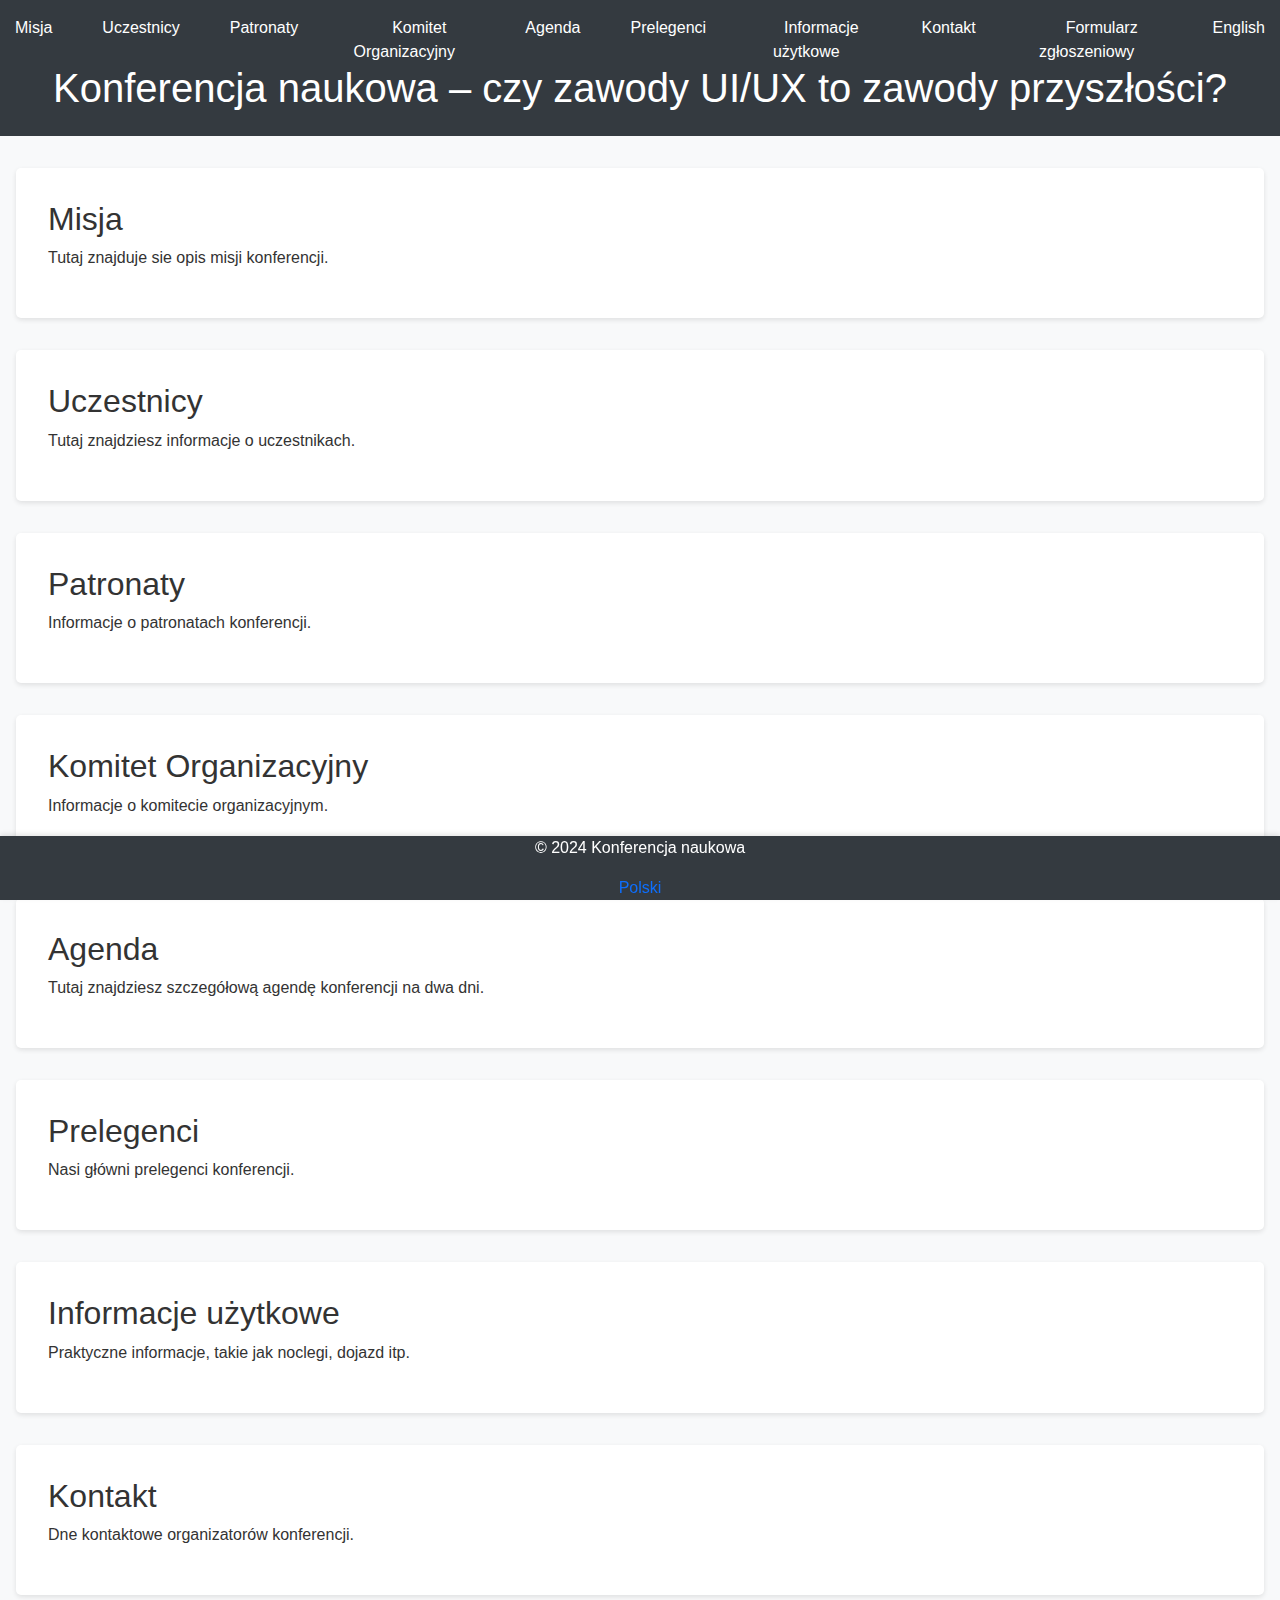
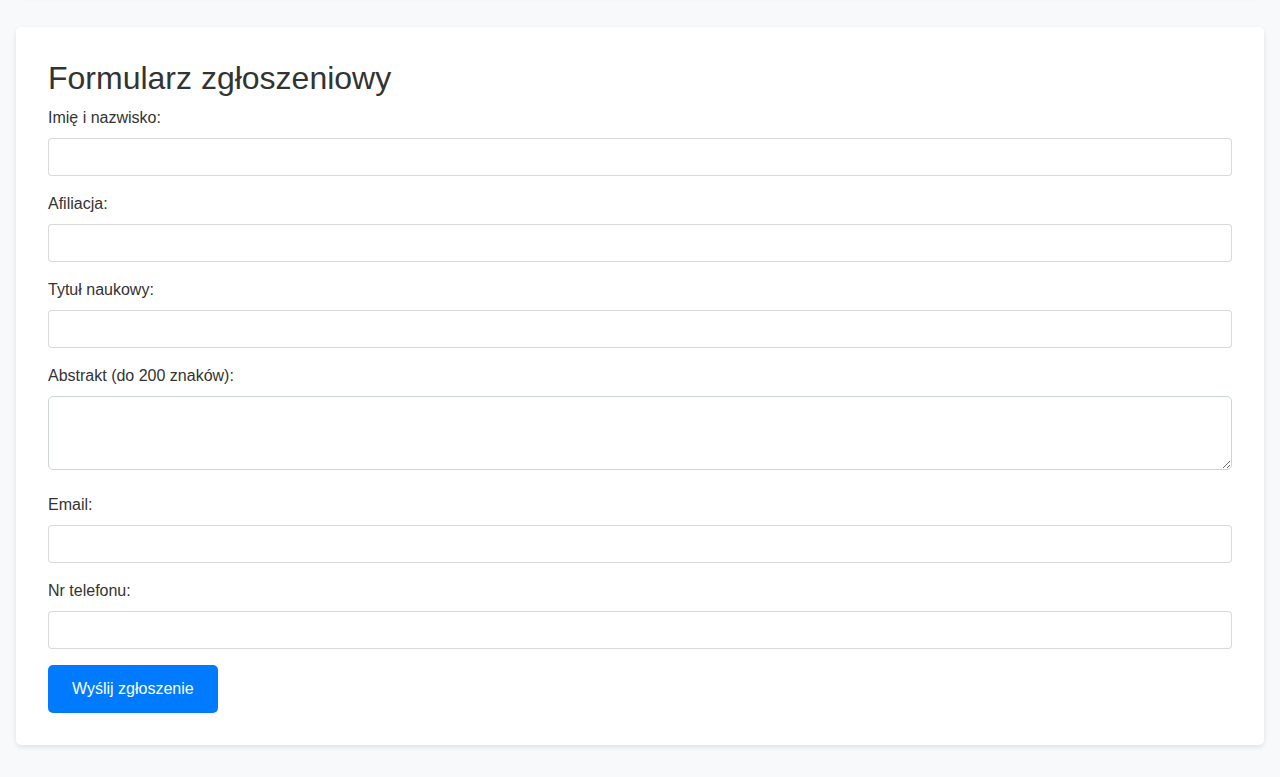
==== commit 911a012a: "zmiana metody wysyłki zgłoszeń" ====
--- a/index.html
+++ b/index.html
@@ -9,7 +9,6 @@
     <link rel="stylesheet" href="helix-assets/css/bootstrap.min.css">
     <link rel="stylesheet" href="helix-assets/css/template.css">
     <link rel="stylesheet" href="style.css">
-
 </head>
 <body>
     <header>
@@ -32,42 +31,42 @@
     
     <section id="mission">
         <h2>Misja</h2>
-        <p>Tutaj umieść opis misji konferencji.</p>
+        <p>Tutaj znajduje sie opis misji konferencji.</p>
     </section>
     
     <section id="participants">
         <h2>Uczestnicy</h2>
-        <p>Tutaj umieść informacje o uczestnikach.</p>
+        <p>Tutaj znajdziesz informacje o uczestnikach.</p>
     </section>
     
     <section id="patronage">
         <h2>Patronaty</h2>
-        <p>Tutaj umieść informacje o patronatach konferencji.</p>
+        <p>Informacje o patronatach konferencji.</p>
     </section>
     
     <section id="committee">
         <h2>Komitet Organizacyjny</h2>
-        <p>Tutaj umieść informacje o komitecie organizacyjnym.</p>
+        <p>Informacje o komitecie organizacyjnym.</p>
     </section>
     
     <section id="agenda">
         <h2>Agenda</h2>
-        <p>Tutaj umieść szczegółową agendę konferencji na dwa dni.</p>
+        <p>Tutaj znajdziesz szczegółową agendę konferencji na dwa dni.</p>
     </section>
     
     <section id="speakers">
         <h2>Prelegenci</h2>
-        <p>Tutaj umieść informacje o głównych prelegentach konferencji.</p>
+        <p>Nasi główni prelegenci konferencji.</p>
     </section>
     
     <section id="info">
         <h2>Informacje użytkowe</h2>
-        <p>Tutaj umieść praktyczne informacje, takie jak noclegi, dojazd itp.</p>
+        <p>Praktyczne informacje, takie jak noclegi, dojazd itp.</p>
     </section>
     
     <section id="contact">
         <h2>Kontakt</h2>
-        <p>Tutaj umieść dane kontaktowe organizatorów konferencji.</p>
+        <p>Dne kontaktowe organizatorów konferencji.</p>
     </section>
     
     <section id="registration">
@@ -108,10 +107,10 @@
         <a href="index.html">Polski</a>
     </footer>
 
-        <!-- Ładowanie plików JavaScript -->
+    <!-- Ładowanie plików JavaScript -->
     <script src="helix-assets/js/jquery.min.js"></script>
     <script src="helix-assets/js/bootstrap.bundle.min.js"></script>
-    <script src="script.js"></script>
+    <script src="script.js"></script> <!-- Dodano skrypt -->
     <script>
         // Skrypt do przełączania języków
         document.addEventListener('DOMContentLoaded', function() {
@@ -125,6 +124,5 @@
             });
         });
     </script>
-    
 </body>
-</html>
+</html>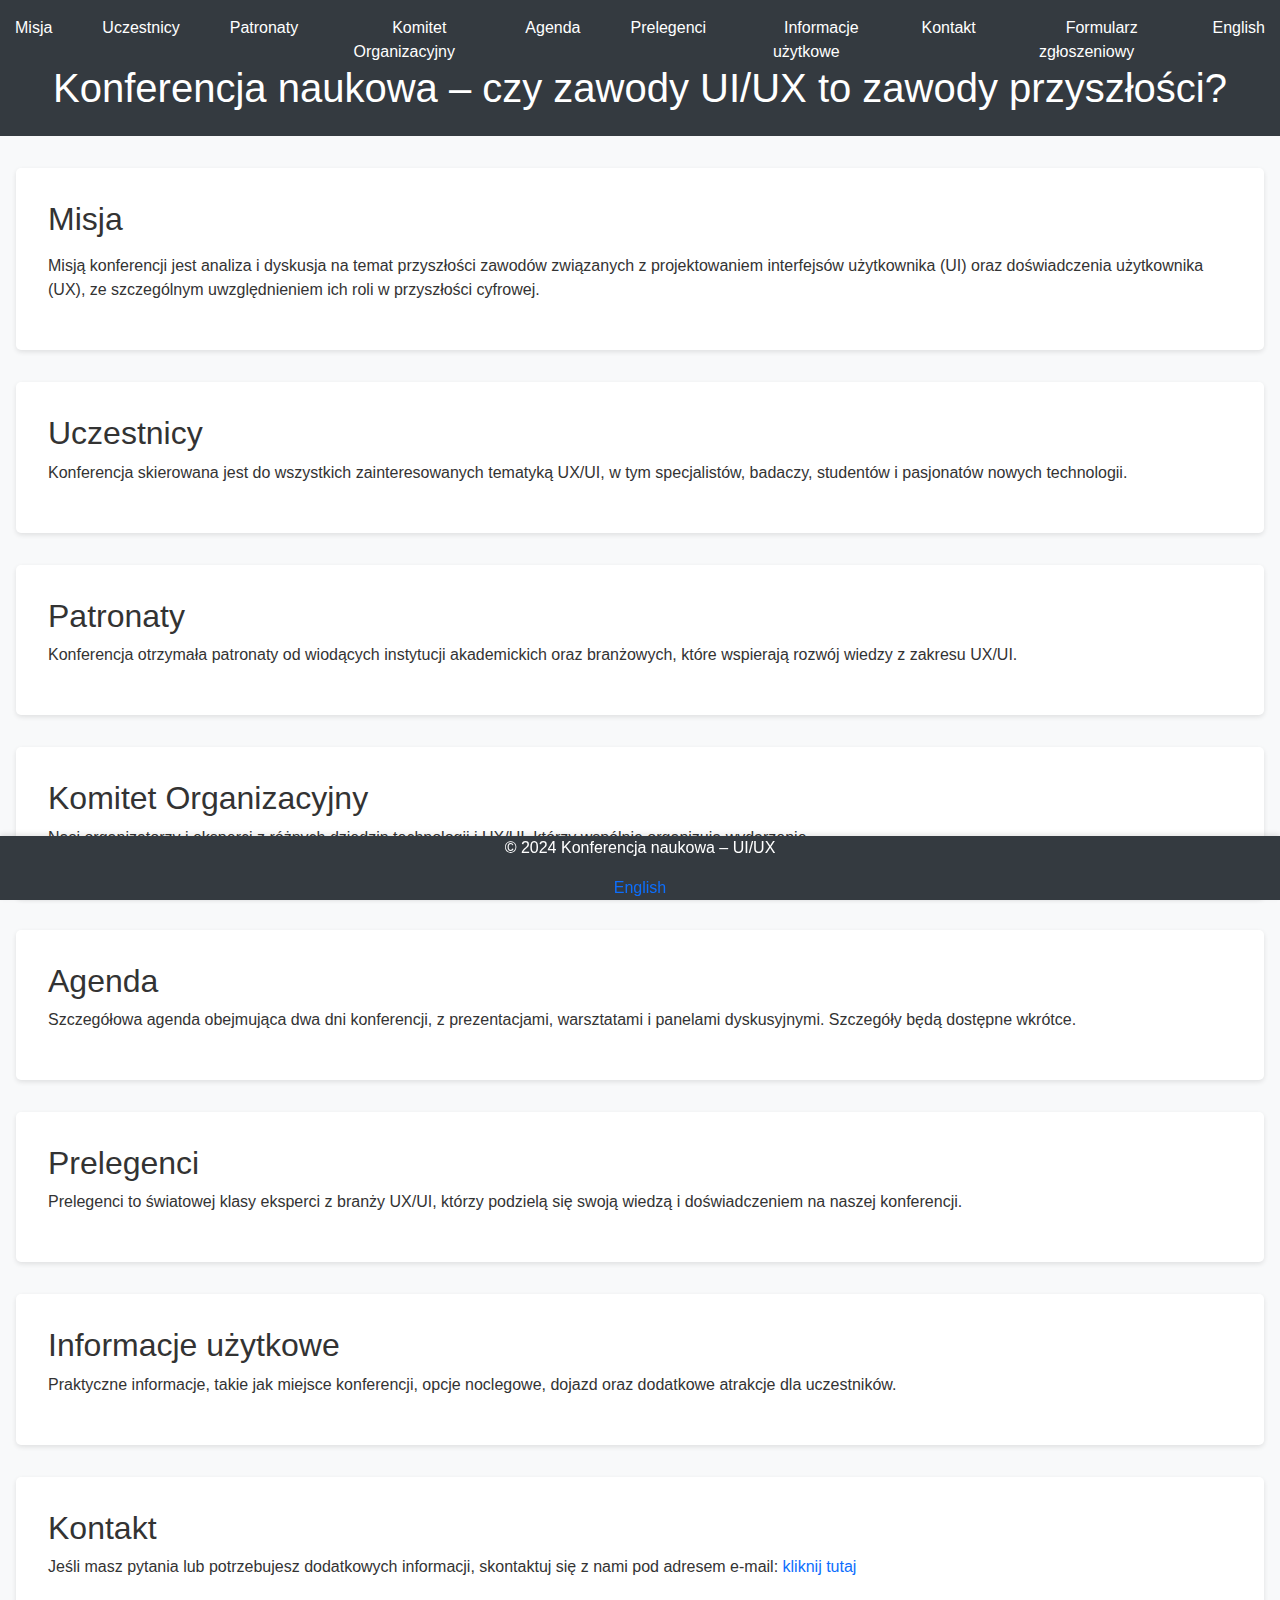
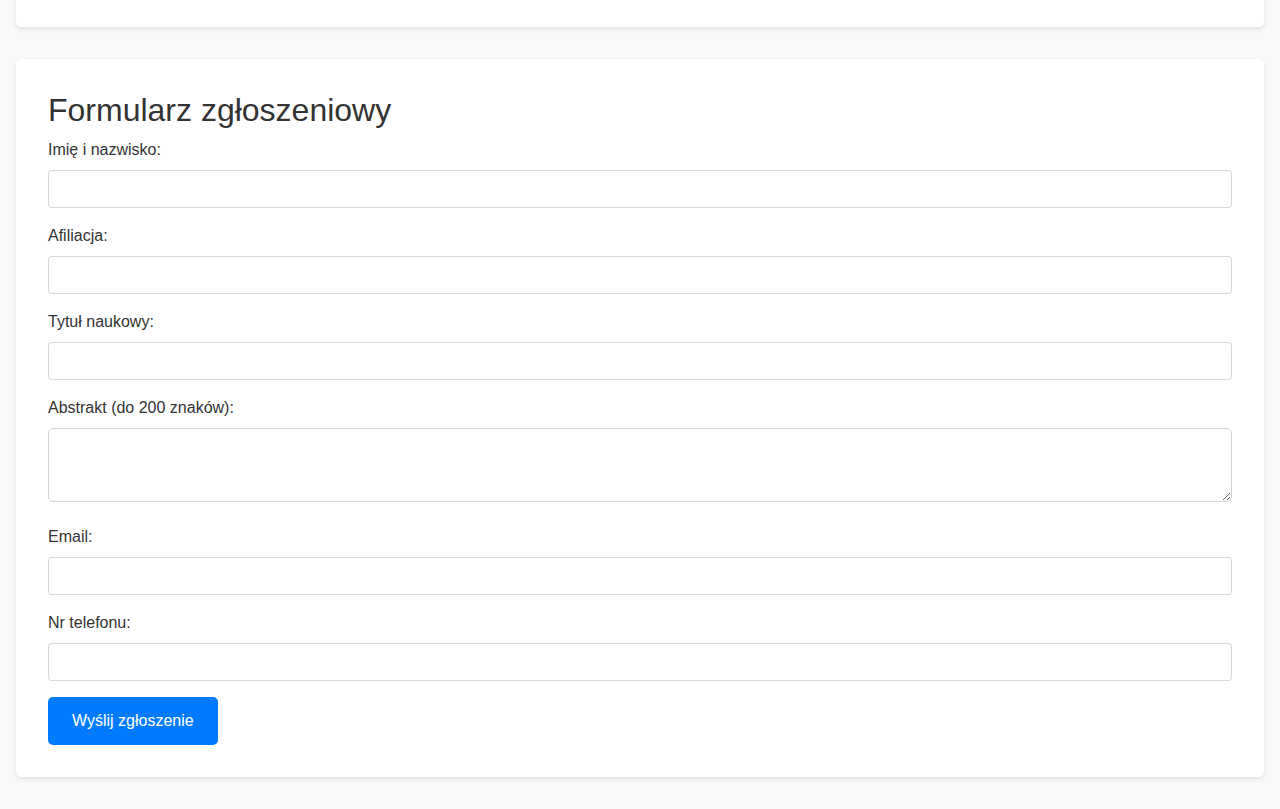
==== commit 325be426: "Uzupełnienie danych na stronie, dodanie kontaktu" ====
--- a/index.html
+++ b/index.html
@@ -1,4 +1,4 @@
-<!--Radosław Nawrot - Rad Naw Software Developer-->
+<!-- Radosław Nawrot - Rad Naw Software Developer -->
 
 <!DOCTYPE html>
 <html lang="pl">
@@ -31,49 +31,49 @@
     
     <section id="mission">
         <h2>Misja</h2>
-        <p>Tutaj znajduje sie opis misji konferencji.</p>
+        <p></p>Misją konferencji jest analiza i dyskusja na temat przyszłości zawodów związanych z projektowaniem interfejsów użytkownika (UI) oraz doświadczenia użytkownika (UX), ze szczególnym uwzględnieniem ich roli w przyszłości cyfrowej.</p>
     </section>
     
     <section id="participants">
         <h2>Uczestnicy</h2>
-        <p>Tutaj znajdziesz informacje o uczestnikach.</p>
+        <p>Konferencja skierowana jest do wszystkich zainteresowanych tematyką UX/UI, w tym specjalistów, badaczy, studentów i pasjonatów nowych technologii.</p>
     </section>
     
     <section id="patronage">
         <h2>Patronaty</h2>
-        <p>Informacje o patronatach konferencji.</p>
+        <p>Konferencja otrzymała patronaty od wiodących instytucji akademickich oraz branżowych, które wspierają rozwój wiedzy z zakresu UX/UI.</p>
     </section>
     
     <section id="committee">
         <h2>Komitet Organizacyjny</h2>
-        <p>Informacje o komitecie organizacyjnym.</p>
+        <p>Nasi organizatorzy i eksperci z różnych dziedzin technologii i UX/UI, którzy wspólnie organizują wydarzenie.</p>
     </section>
     
     <section id="agenda">
         <h2>Agenda</h2>
-        <p>Tutaj znajdziesz szczegółową agendę konferencji na dwa dni.</p>
+        <p>Szczegółowa agenda obejmująca dwa dni konferencji, z prezentacjami, warsztatami i panelami dyskusyjnymi. Szczegóły będą dostępne wkrótce.</p>
     </section>
     
     <section id="speakers">
         <h2>Prelegenci</h2>
-        <p>Nasi główni prelegenci konferencji.</p>
+        <p>Prelegenci to światowej klasy eksperci z branży UX/UI, którzy podzielą się swoją wiedzą i doświadczeniem na naszej konferencji.</p>
     </section>
     
     <section id="info">
         <h2>Informacje użytkowe</h2>
-        <p>Praktyczne informacje, takie jak noclegi, dojazd itp.</p>
+        <p>Praktyczne informacje, takie jak miejsce konferencji, opcje noclegowe, dojazd oraz dodatkowe atrakcje dla uczestników.</p>
     </section>
     
     <section id="contact">
         <h2>Kontakt</h2>
-        <p>Dne kontaktowe organizatorów konferencji.</p>
+        <p>Jeśli masz pytania lub potrzebujesz dodatkowych informacji, skontaktuj się z nami pod adresem e-mail: <a href="mailto:rnawrot704@gmailcom" target="_blank">kliknij tutaj</a></p>
     </section>
     
     <section id="registration">
         <h2>Formularz zgłoszeniowy</h2>
         <form id="registration-form" action="https://radnaw.pl/zapisz_zgloszenie.php" method="POST">
             <input type="hidden" name="_captcha" value="false">
-            <input type="hidden" name="_next" value="https://radnaw.pl/podziekowania.html">
+            <input type="hidden" name="_next" value="https://radnaw.pl/podziekowanie">
             <div>
                 <label for="name">Imię i nazwisko:</label>
                 <input type="text" id="name" name="name" required>
@@ -103,14 +103,13 @@
     </section>
     
     <footer>
-        <p>&copy; 2024 Konferencja naukowa</p>
-        <a href="index.html">Polski</a>
+        <p>&copy; 2024 Konferencja naukowa – UI/UX</p>
+        <a href="index-en.html">English</a>
     </footer>
 
     <!-- Ładowanie plików JavaScript -->
     <script src="helix-assets/js/jquery.min.js"></script>
     <script src="helix-assets/js/bootstrap.bundle.min.js"></script>
-    <script src="script.js"></script> <!-- Dodano skrypt -->
     <script>
         // Skrypt do przełączania języków
         document.addEventListener('DOMContentLoaded', function() {
@@ -124,5 +123,6 @@
             });
         });
     </script>
+
 </body>
-</html>+</html>
--- a/style.css
+++ b/style.css
@@ -1,6 +1,5 @@
 /* Używanie stylów z Helix Ultimate */
 
-/* Globalne style */
 body {
     font-family: 'Roboto', Arial, sans-serif;
     background-color: #f8f9fa;
